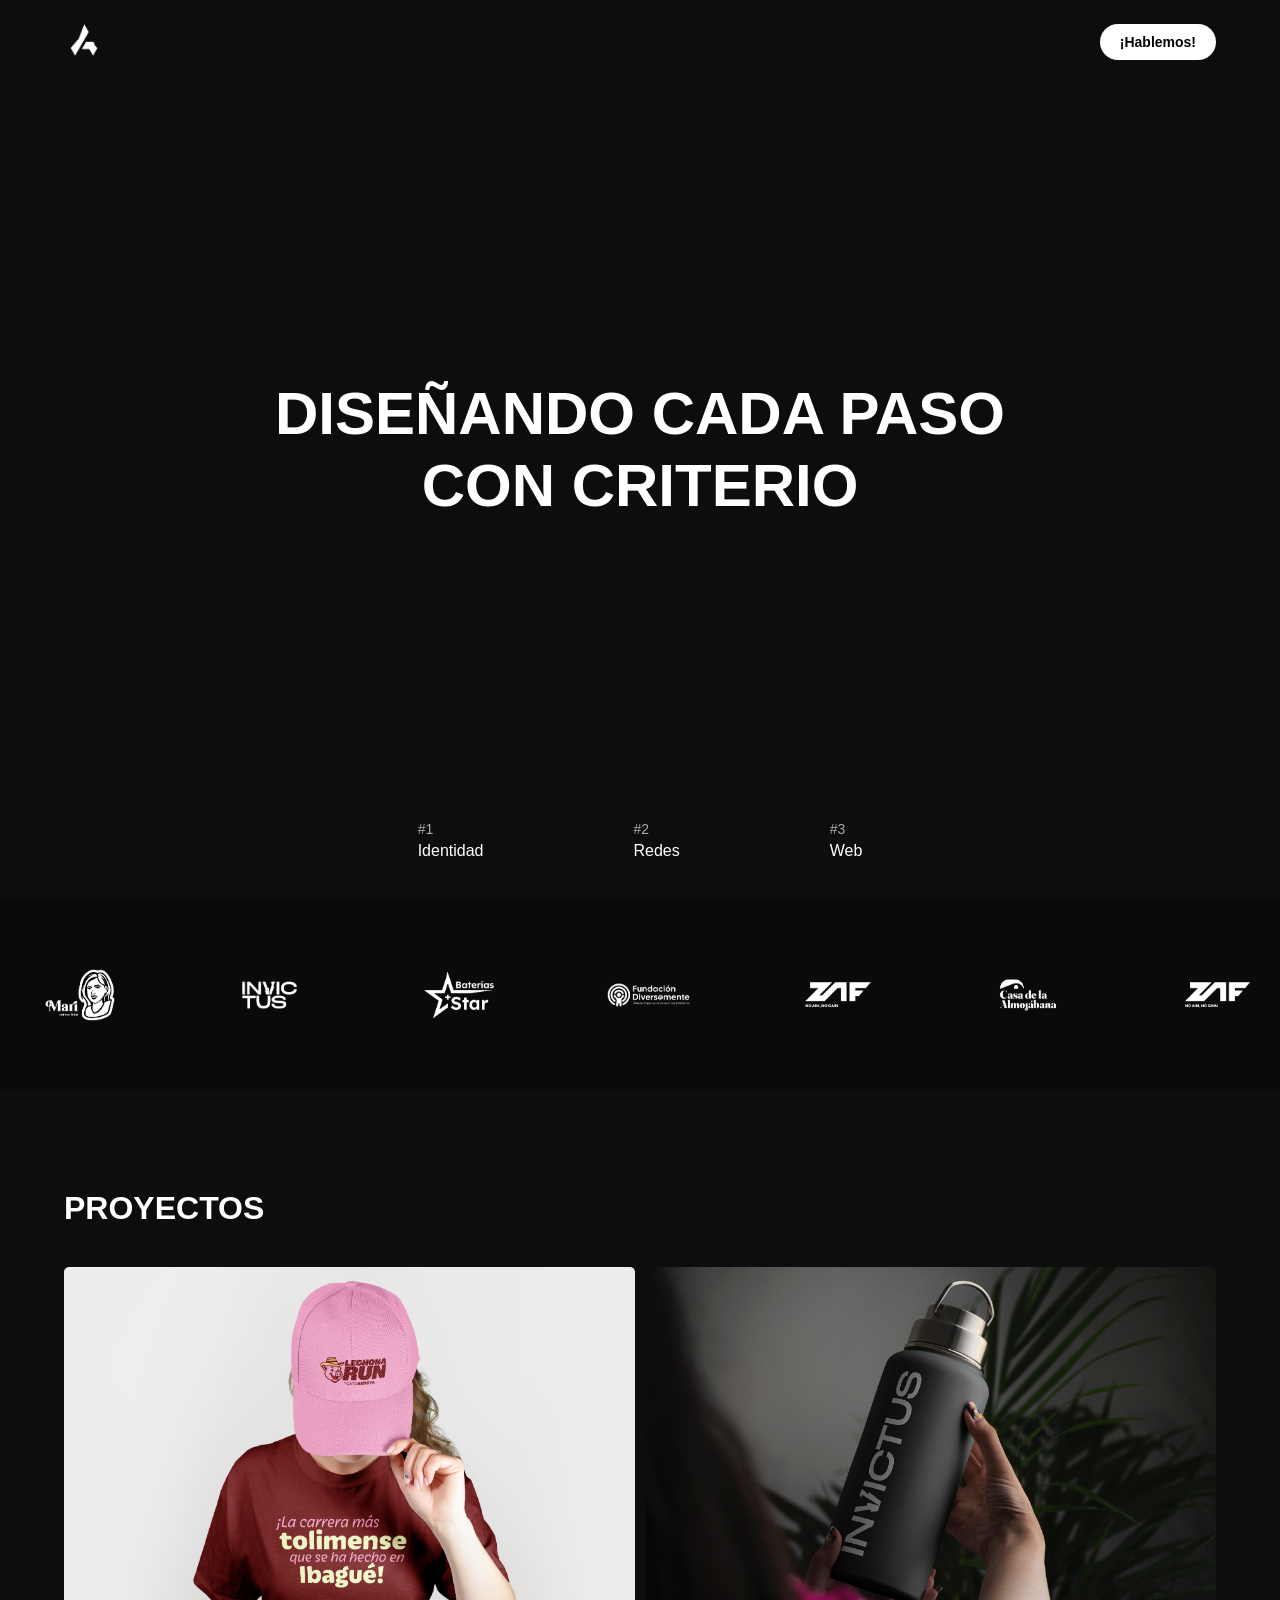
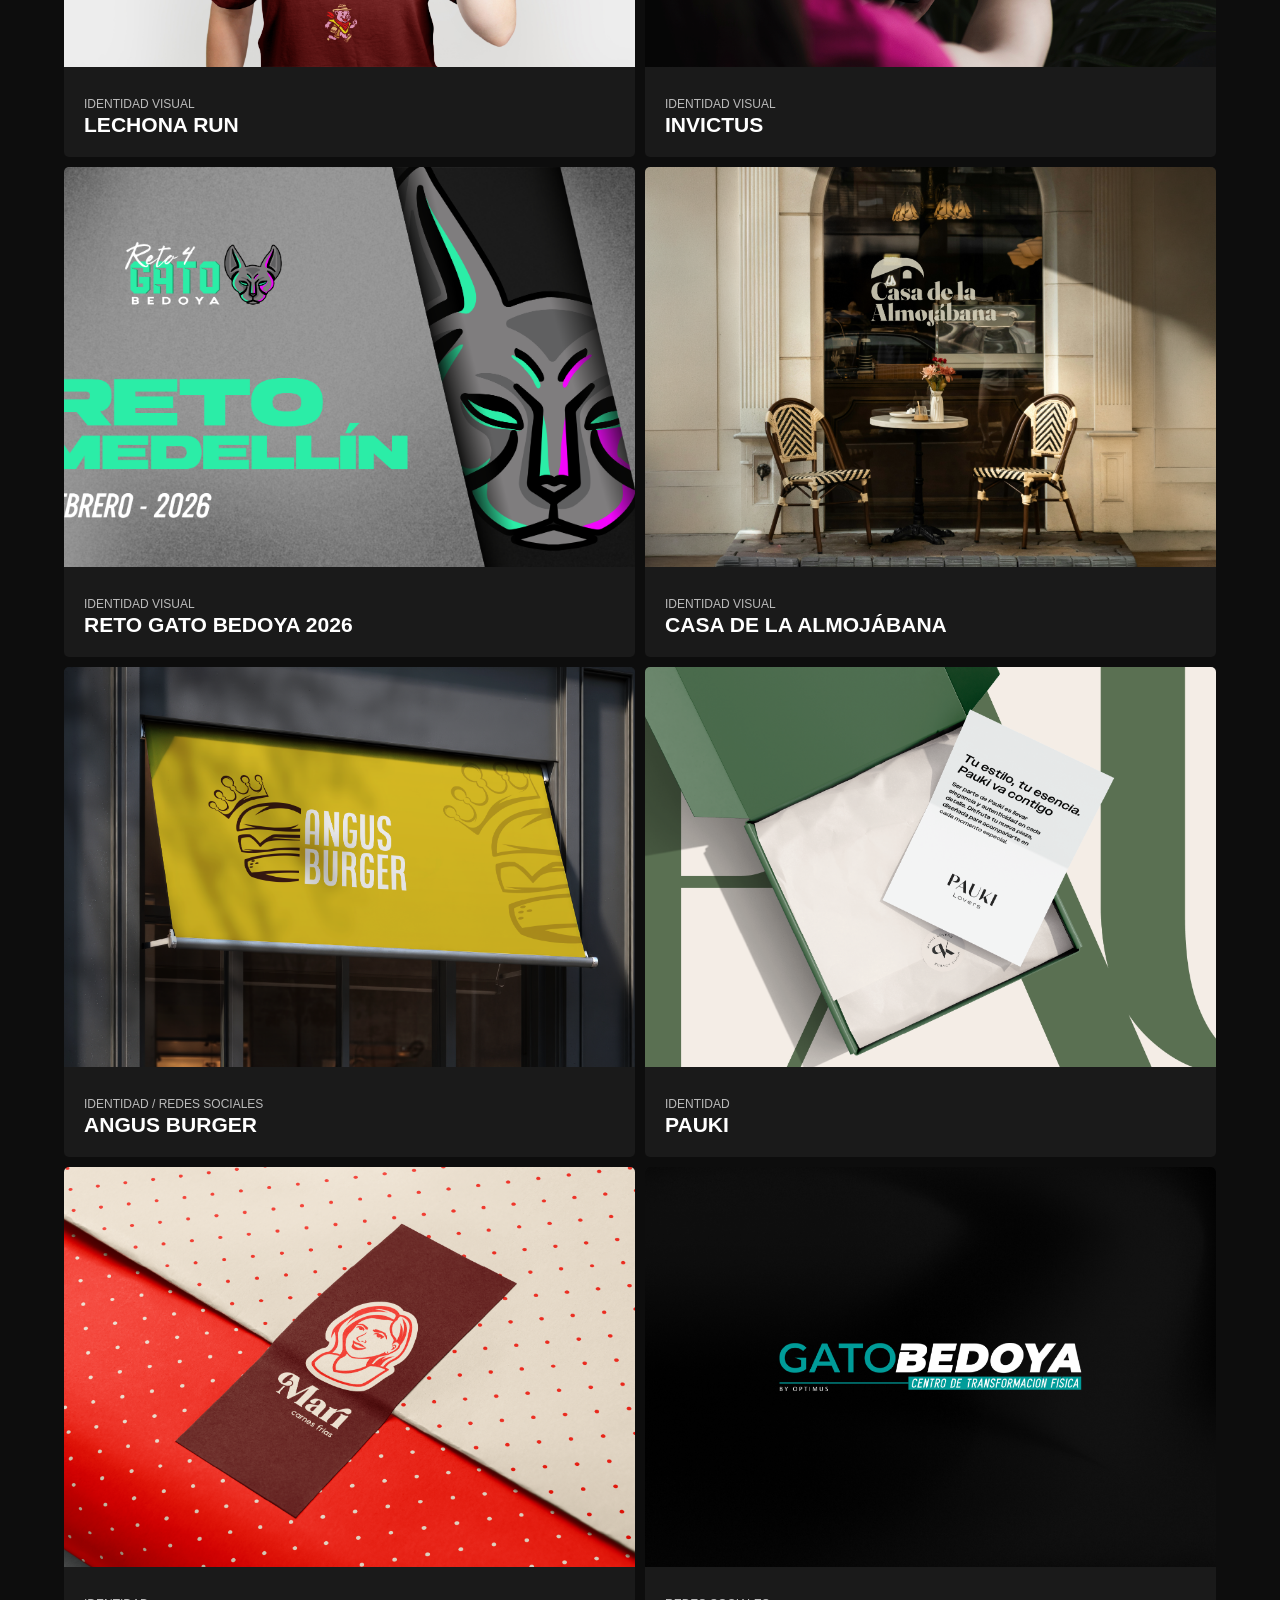
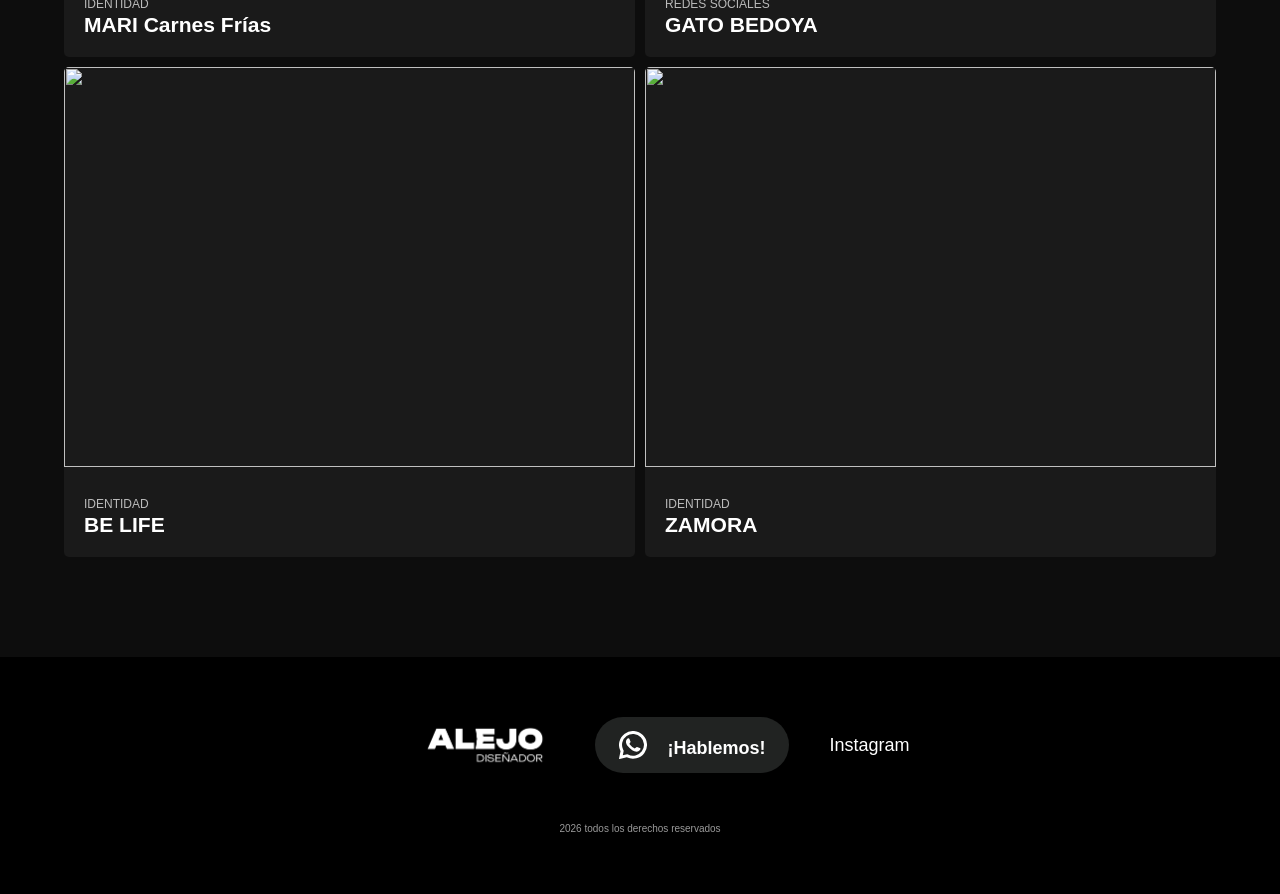
==== index.html @ 61da1553 "Subida de Proyectos" ====
<!DOCTYPE html>
<html lang="es">
<head>
  <meta charset="UTF-8">
  <meta name="viewport" content="width=device-width, initial-scale=1.0">



<meta name="title" content="Alejandro Amezquita | Diseñador Gráfico Profesional">
<meta name="description" content="Diseñador gráfico profesional especializado en identidad visual, diseño para redes sociales, social media, edición multimedia y diseño web. Portafolio de trabajos creativos.">
<meta name="keywords" content="diseñador gráfico, identidad visual, diseño de redes sociales, social media, edición multimedia, diseño web, branding, diseñador Colombia, diseñador freelance">
<meta name="author" content="Alejandro Amezquita">
<meta name="viewport" content="width=device-width, initial-scale=1.0">
<meta property="og:title" content="Alejo Amez | Diseñador Gráfico">
<meta property="og:description" content="Portafolio de diseño gráfico: identidad visual, redes sociales, contenido digital y diseño web.">
<meta property="og:image" content="assets/preview.png">
<meta property="og:type" content="website">

<link rel="icon" type="image/png" sizes="32x32" href="assets/favicon_a.png">
<link rel="icon" type="image/png" sizes="16x16" href="assets/favicon_a.png">
<link rel="apple-touch-icon" href="assets/favicon_a.png">

  <title>Alejo Amez | Diseñador Gráfico</title>
  <link rel="stylesheet" href="css/styles.css">
  <link rel="stylesheet" href="https://use.typekit.net/pbs3hyg.css">
</head>
<body>

<header class="header">
  <div class="container nav"> 
    <a href="index.html"><img src="assets/simbolo.png" alt="logo" class="logo"></a>    
    <a href="https://wa.me/573185257826?text=Hola%20👋%20vi%20tu%20portafolio%20y%20quiero%20más%20información%20sobre%20tus%20servicios💻✏️" class="btn" target="_blank">¡Hablemos!</a>
  </div>
</header>

<section class="hero">
  <div class="container hero-content">
    <h1 class="hero-title">DISEÑANDO CADA PASO<br>CON CRITERIO</h1>

      <div class="services">
        <div>
          <span>#1</span>
          <span>Identidad</span>
        </div>
        <div>
          <span>#2</span>
          <span>Redes</span>
        </div>
        <div>
          <span>#3</span>
          <span>Web</span>
        </div>
    </div>
  </div>
</section>

<section class="slider">
  <div class="slider-track">
    <img src="assets/logos/logo1.png">
    <img src="assets/logos/logo2.png">
    <img src="assets/logos/logo3.png">
    <img src="assets/logos/logo4.png">
    <img src="assets/logos/logo5.png">
    <img src="assets/logos/logo6.png">   
    <img src="assets/logos/logo5.png">
    <img src="assets/logos/logo2.png">
    <img src="assets/logos/logo3.png">
    <img src="assets/logos/logo4.png">
    <img src="assets/logos/logo5.png">
    <img src="assets/logos/logo6.png">
  </div>
</section>

<section id="proyectos" class="projects">
  <div class="container">
    <h2>PROYECTOS</h2>

    <div class="grid">


      <!-- repetir card -->

      





      <a href="proyectos/lechonarun.html">
        <div class="card">
          <img src="assets/proyectos/04_proyecto/01_portada.png" alt="">
          <div class="card-info">
            <span>IDENTIDAD VISUAL</span>
            <h3>LECHONA RUN</h3>
          </div>
        </div>
      </a>


       <a href="proyectos/invictus.html">
        <div class="card">
          <img src="assets/proyectos/01_proyecto/01_portada.png" alt="">
          <div class="card-info">
            <span>IDENTIDAD VISUAL</span>
            <h3>INVICTUS</h3>
          </div>
        </div>
      </a>


      <a href="proyectos/reto.html">
        <div class="card">
          <img src="assets/proyectos/07_proyecto/01_portada.png" alt="">
          <div class="card-info">
            <span>IDENTIDAD VISUAL</span>
            <h3>RETO GATO BEDOYA 2026</h3>
          </div>
        </div>
      </a>

      <a href="proyectos/casadelaalmojabana.html">
        <div class="card">
          <img src="assets/proyectos/02_proyecto/01_portada.png" alt="">
          <div class="card-info">
            <span>IDENTIDAD VISUAL</span>
            <h3>CASA DE LA ALMOJÁBANA</h3>
          </div>
        </div>
      </a>

      <a href="proyectos/angus.html">
        <div class="card">
          <img src="assets/proyectos/03_proyecto/01_portada.png" alt="">
          <div class="card-info">
            <span>IDENTIDAD / REDES SOCIALES</span>
            <h3>ANGUS BURGER</h3>
          </div>
        </div>
      </a>

      <a href="proyectos/pauki.html">
        <div class="card">
          <img src="assets/proyectos/05_proyecto/01_portada.png" alt="">
          <div class="card-info">
            <span>IDENTIDAD</span>
            <h3>PAUKI</h3>
          </div>
        </div>
      </a>

      <a href="proyectos/mari.html">
        <div class="card">
          <img src="assets/proyectos/06_proyecto/01_portada.png" alt="">
          <div class="card-info">
            <span>IDENTIDAD</span>
            <h3>MARI Carnes Frías</h3>
          </div>
        </div>
      </a>

      <a href="proyectos/gato.html">
        <div class="card">
          <img src="assets/proyectos/010_proyecto/01_portada.png" alt="">
          <div class="card-info">
            <span>REDES SOCIALES</span>
            <h3>GATO BEDOYA</h3>
          </div>
        </div>
      </a>





      <a href="proyectos/belife.html">
        <div class="card">
          <img src="assets/proyectos/08_proyecto/01_portada.png" alt="">
          <div class="card-info">
            <span>IDENTIDAD</span>
            <h3>BE LIFE</h3>
          </div>
        </div>
      </a>

      <a href="proyectos/zamora.html">
        <div class="card">
          <img src="assets/proyectos/09_proyecto/01_portada.png" alt="">
          <div class="card-info">
            <span>IDENTIDAD</span>
            <h3>ZAMORA</h3>
          </div>
        </div>
      </a>

      


      



    </div>
  </div>
</section>



<footer class="footer">
  <div class="container footer-content">
    <div class="footer-top">
      <img class="logo_footer" src="assets/logo_footer.png" alt="">
      
      <a href="https://wa.me/573185257826?text=Hola%20👋%20vi%20tu%20portafolio%20y%20quiero%20más%20información%20sobre%20tus%20servicios💻✏️" class="btn whatsapp-btn" target="_blank">
      <div class="btn_container">     
        <img src="assets/what.svg" alt="">
        <span>¡Hablemos!</span>
      </div>
    </a>
    <a href="https://www.instagram.com/alejoamezquita_/" target="_blank">
      <div class="btn_container_insta" >
        <span>Instagram</span>
      </div>
      
    </a>
</div>
    <p>2026 todos los derechos reservados</p>
  </div>
</footer>



<script>
  window.addEventListener("scroll", function() {
    const header = document.querySelector(".header");
    header.classList.toggle("scrolled", window.scrollY > 50);
  });
</script>

</body>
</html>
---- css/styles.css ----
* {
  margin: 0;
  padding: 0;
  box-sizing: border-box;
}

html {
  scroll-behavior: smooth;
}

body {
  font-family: "unbounded", sans-serif;
  background: #0d0d0d;
  color: #fff;
}

.container {
  width: 90%;
  max-width: 1400px;
  margin: auto;
}

/* HEADER */
.header {
  position: fixed;
  width: 100%;
  top: 0;
  left: 0;
  z-index: 1000;
  transition: 0.3s;
}

.header.scrolled {
  background: #000;
}

.nav {
  display: flex;
  justify-content: space-between;
  align-items: center;
  padding: 20px 0;
}

.logo {
  width: 40px;
}

.btn {
  background: #fff;
  color: #000;
  padding: 10px 20px;
  border-radius: 20px;
  text-decoration: none;
  font-size: 14px;
  font-weight: 600;
}

/* HERO */
.hero {
  height: 100vh;
  position: relative;
  overflow: hidden;
}

/* imagen fondo completa */
.hero::before {
  content: "";
  position: absolute;
  inset: 0;
  background: url("../assets/banner.png") no-repeat center/cover;
  opacity: 0.25;
  z-index: 0;
}

.hero-content {
  position: relative;
  z-index: 2;
  width: 100%;
  height: 100%;
}

.hero-title {
  position: absolute;
  top: 50%;
  left: 50%;
  transform: translate(-50%, -50%);
  text-align: center;
  font-size: clamp(60px, 25vw, 0px);
  line-height: 1.2;
  color: #fff;
  width: 90%;
}

.services {
  position: absolute;
  bottom: 40px;
  left: 50%;
  transform: translateX(-50%);
  display: flex;
  flex-wrap: wrap;
  font-size: 14px;
  justify-content: center;
  color: #fff;
  gap: 150px;
  width: 100%;
}



.services div {
  text-align: left;
}

.services span {
  display: block;
}

/* números */
.services span:nth-child(odd) {
  color: #aaa;
  font-size: 14px;
  margin-bottom: 5px;
}

/* textos */
.services span:nth-child(even) {
  color: #fff;
  font-size: 16px;
  font-weight: 500;
  }

  .hero-title {
    margin-bottom: 10px;
  }



/* SLIDER */
.slider {
  padding: 40px 0;
  background: #0a0a0a;
  overflow: hidden;
  width: 100%;
}

.slider-track {
  display: flex;
  gap: 60px;
  width: max-content;
  animation: scroll 20s linear infinite;
}

.slider-track img {
  width: 100%;
  height: 110px;
  object-fit: cover;
  border-radius: 12px;
}

.slider-track img:hover {
  transition: 0.3s;
  transform: scale(1.03);

}

.slider-track {
  display: grid;
  grid-auto-flow: column; /* 🔑 fuerza horizontal */
  grid-auto-columns: auto; /* tamaño automático */
  gap: 30px;
  width: max-content;
  animation: scroll 50s linear infinite;
}


/* animación */
@keyframes scroll {
  from {
    transform: translateX(0);
  }
  to {
    transform: translateX(-50%);
  }
}





/* PROJECTS */
.projects {
  padding: 100px 0;
}

.projects h2 {
  margin-bottom: 40px;
  font-size: 32px;
}

.grid {
  display: grid;
  grid-template-columns: repeat(auto-fit, minmax(500px, 2fr));
  gap: 10px;
}

.card {
  background: #1a1a1a;
  border-radius: 5px;
  overflow: hidden;
  transition: all 0.3s ease;
}

.card img {
  width: 100%;
  height: 400px;
  object-fit: cover;  
  transition: all 0.6s ease;
}

.card-info {
  padding: 20px;
}

.card img:hover {
  transition: 0.6s;
  transform: scale(1.03);
  height: 400px;
}
.card-info span {
  font-size: 12px;
  opacity: 0.7;
}

.card-info h3 {
  margin-top: 0px;
}

/* FOOTER */
.footer {
  padding: 60px 0;
  background: #000;
  text-align: center;
}

.footer img {
  width: 120px;
  margin-bottom: 20px;
}

.footer .btn {
  display: inline-block;
  margin-bottom: 20px;
}

.footer p {
  font-size: 10px;
  opacity: 0.6;
  margin-top: 30px;
}

.footer-top {
  display: flex;
  justify-content: center;
  align-items: center;
  gap: 40px;
  margin-bottom: 30px;
}

.footer-top img {
  width: 140px;
}

.logo_footer {
  margin-left: 45px;

}

.footer-top span, a {
  color: white;
  text-decoration: none;
  font-size: 18px;

}
.whatsapp-btn {
  background: #212322;
  align-items: center;
  color: #fff;
  gap: 10px;
  padding: 14px 24px;
  border-radius: 30px;
  font-size: 18px;
  height: 100%;
}

.whatsapp-btn img {
  width: 28px;
  height: auto;
  margin-bottom: -5px;
}

.btn_container span {
  margin-left: 15px;

}

.btn_container_insta {
  margin-bottom: 20px;
}


/* MOBILE */
@media (max-width: 768px) {

  /* HEROO */

  .hero-title {  
  font-size: clamp(30px, 25vw, 0px);
  }


  .services {
    gap: 35px;
  }


  /* números */
  .services span:nth-child(odd) {
    color: #aaa;
    font-size: 8px;
    margin-bottom: 4px;
  }

  /* textos */
  .services span:nth-child(even) {
    color: #fff;
    font-size: 10px;
    font-weight: 500;
  }



  /* SLIDER LOGOS */

  @media (max-width: 768px) {

  .slider {
    overflow-x: auto;
  }

  .slider-track {
    width: 100%;
    display: grid;
    gap: 10px;
    width: max-content;
    animation: scroll 15s linear infinite;
  }

  .slider img {
    height: 100px;
    width: auto;
  }


  .grid {
  display: grid;
  grid-template-columns: repeat(auto-fit, minmax(250px, 1fr));
  gap: 10px;
}

.card img {
  height: 300px;
}

  

}



  /* FOOTER */
 
.footer-top {
  display: grid;
  grid-template-columns: repeat(1);
  align-items: center;

}

.footer-top img {
  width: 140px;
}

.whatsapp-btn {
  height: auto;
}

.whatsapp-btn img {
  width: 28px;
  height: auto;
  margin-bottom: -5px;
}


.btn_container {
  padding: 15px;
}

.btn_container span {
  margin-left: 5px;

}


}


/* tablet */
@media (max-width: 1200px) {

  .services {
    width: 100%;
    height: auto;
    gap: 80px;
  }


  /* números */
  .services span:nth-child(odd) {
    color: #aaa;
    font-size: 10px;
    margin-bottom: 5px;
  }

  /* textos */
  .services span:nth-child(even) {
    color: #fff;
    font-size: 14px;
    font-weight: 500;
  }

  .slider-track {
  width: 95%;

  display: grid;
  grid-template-columns: repeat(6, 1fr);
  gap: 20px;
}


}








/*-------- Proyecto -----------*/

.project {
  padding: 120px 0 80px;
}

/* 🔹 BREADCRUMB */
.breadcrumb {
  font-size: 12px;
  margin-bottom: 30px;
}

.breadcrumb a {
  font-size: 12px;
  color: #aaa;
  text-decoration: none;
  transition: 0.2s;
}

.breadcrumb a:hover {
  color: #fff;
}

.breadcrumb span {
  color: #666;
  margin: 0 5px;
}

.breadcrumb span:last-child {
  color: #fff;
}

/* 🔹 IMAGEN PRINCIPAL */
.project-hero img {
  width: 100%;
  height: 700px;
  object-fit: cover;
  border-radius: 5px;
  margin-bottom: 20px;
}

/* 🔹 INFO */
.project-info {
  background: #0a0a0a;
  padding: 25px;
  border-radius: 5px;
  margin-top: -40px;
  width: 100%;
}

.project-info .tag {
  font-size: 12px;
  opacity: 0.6;
}

.project-info h1 {
  margin: 10px 0;
  font-size: 25px;
}

.project-info p {
  font-size: 12px;
  opacity: 0.8;
  line-height: 1.5;
  max-width: 70%;
  margin-bottom: 15px;
}

/* 🔹 GALERÍA */
.gallery {
  margin-top: 10px;
  display: flex;
  flex-direction: column;
  gap: 10px;
}


.row {
  display: grid;
  gap: 10px;
}

.row.thre {
  grid-template-columns: repeat(3, 1fr);
}

.row.thre img {
  aspect-ratio: 4 / 5;
}

.row.two {
  grid-template-columns: repeat(2, 1fr);
}

.row.full {
  grid-template-columns: 1fr;
}

.gallery img {
  width: 100%;
  aspect-ratio: 16 / 9;
  object-fit: cover;
  border-radius: 10px;
}

/* 📱 RESPONSIVE */
@media (max-width: 768px) {

  .project {
    padding: 100px 0 60px;
  }

  .project-hero img {
    height: 250px;
  }

  .project-info {
    margin-top: -30px;
    padding: 20px;
  }

  .project-info p {
  max-width: 95%;
}

  .row.two {
    grid-template-columns: 1fr;
  }

  .row.thre {
  grid-template-columns: repeat(3, 1fr);
}

  .gallery img {
  }



}


/* ABRIR IMAGEN GRANDE */


.lightbox {
  position: fixed;
  top: 0;
  left: 0;
  width: 100%;
  height: 100%;
  background: rgba(0,0,0,0.95);
  display: none;
  justify-content: center;
  align-items: center;
  z-index: 9999;
}

.lightbox img {
  max-width: 95%;
  max-height: 90%;
  border-radius: 10px;
}

.lightbox-close {
  position: absolute;
  top: 20px;
  right: 30px;
  font-size: 35px;
  color: #fff;
  cursor: pointer;
}

.gallery img {
  cursor: pointer;
}
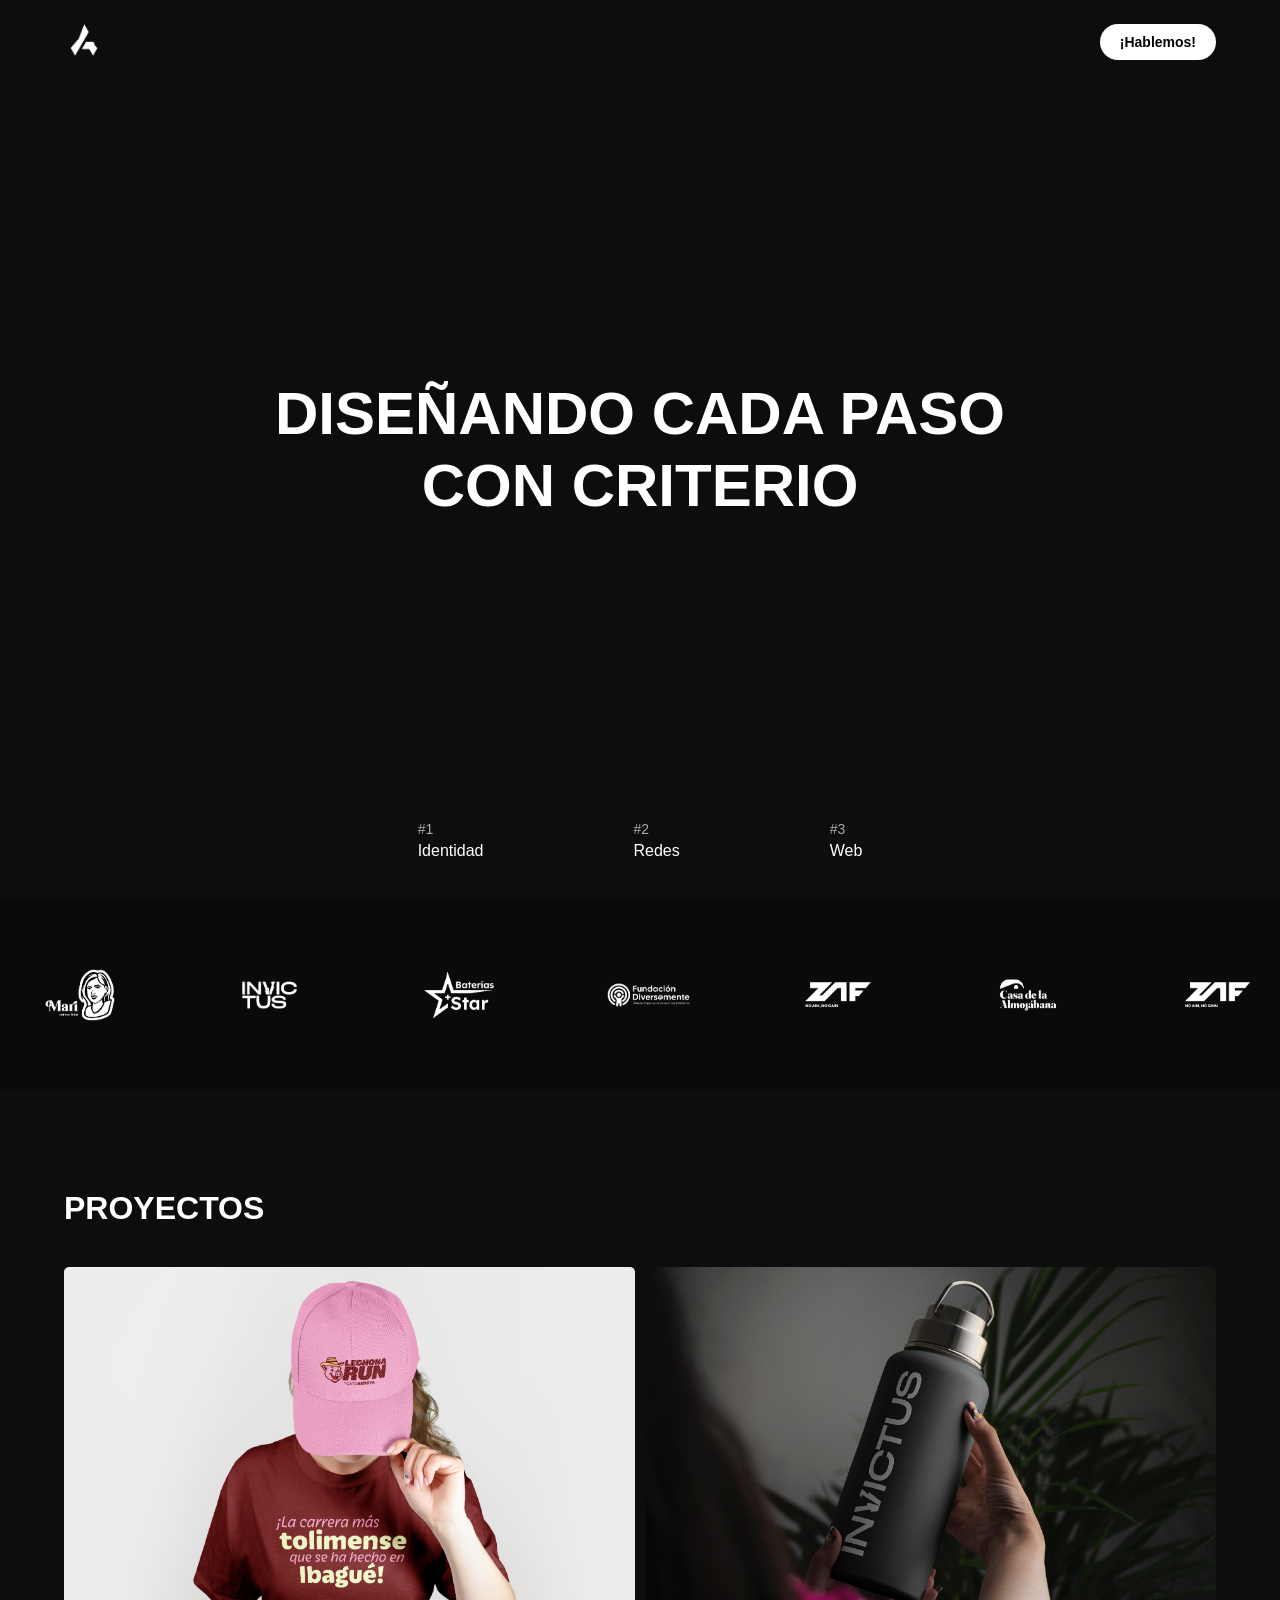
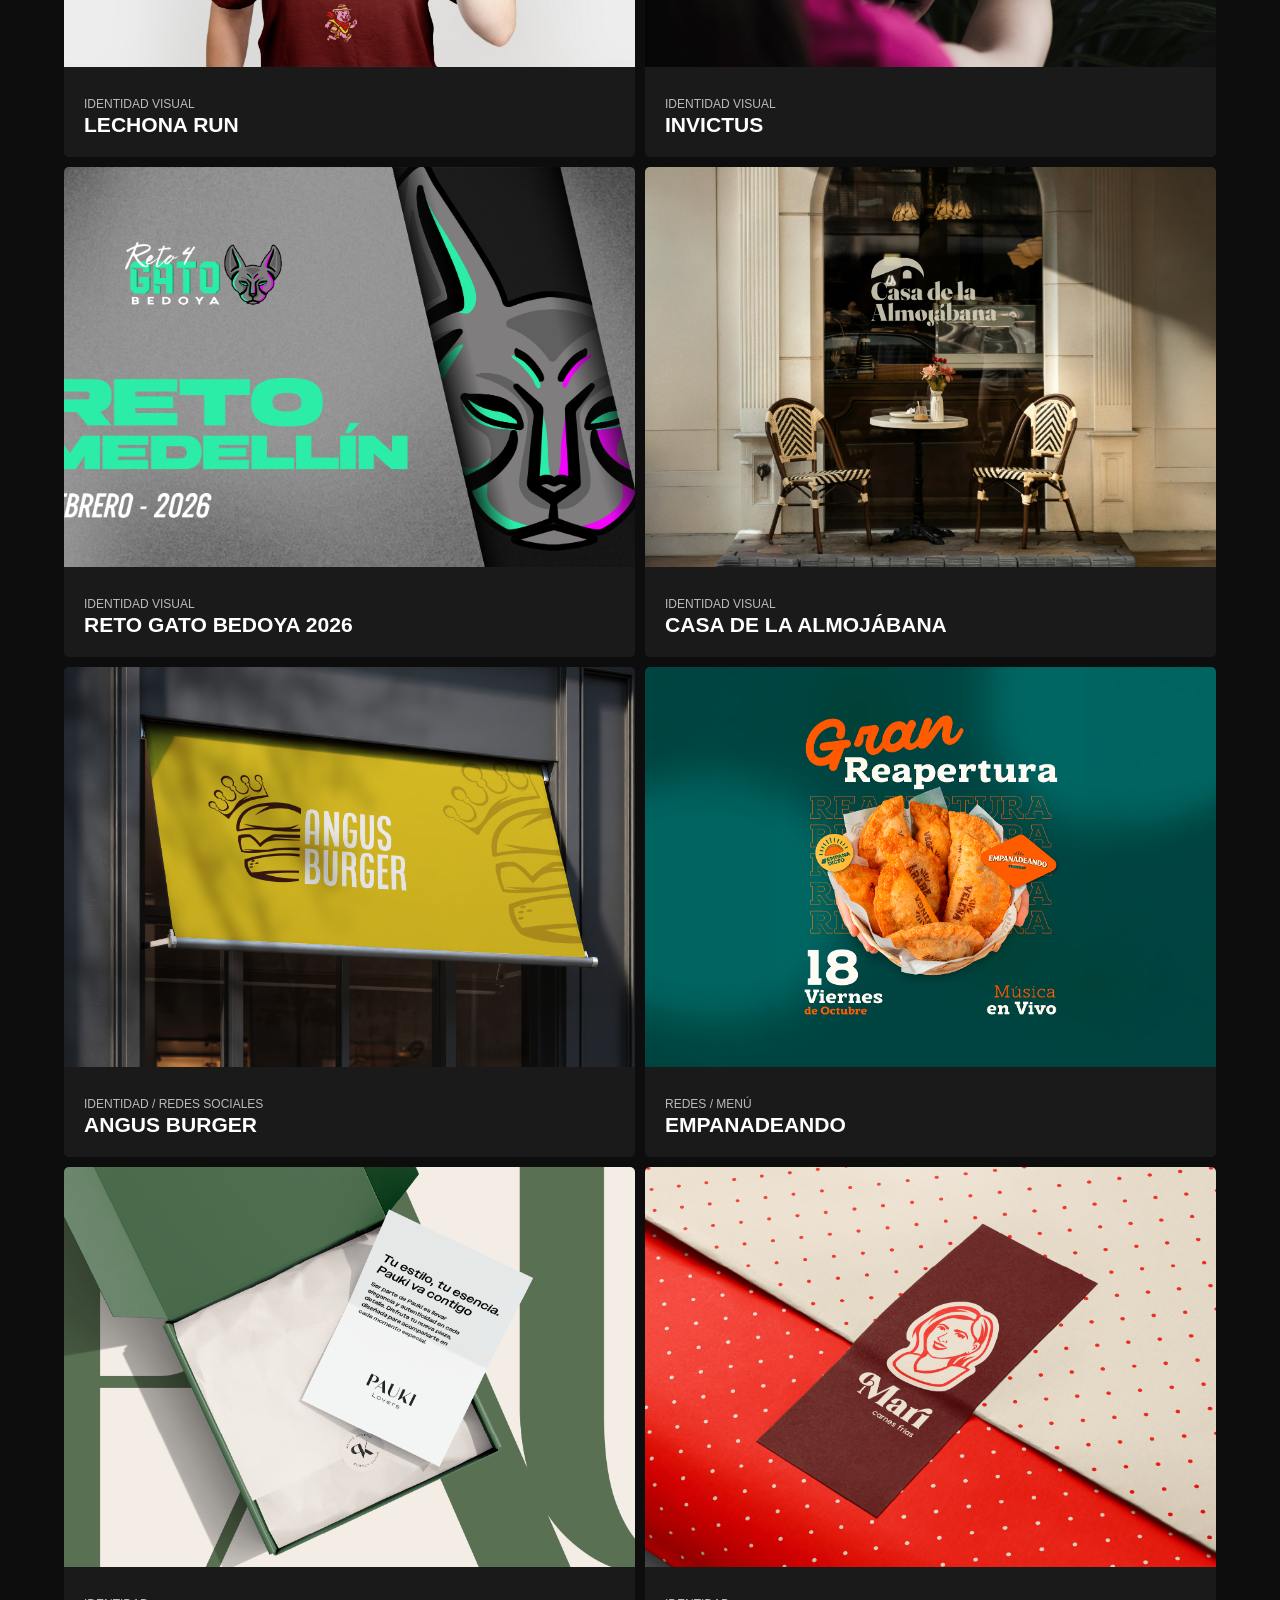
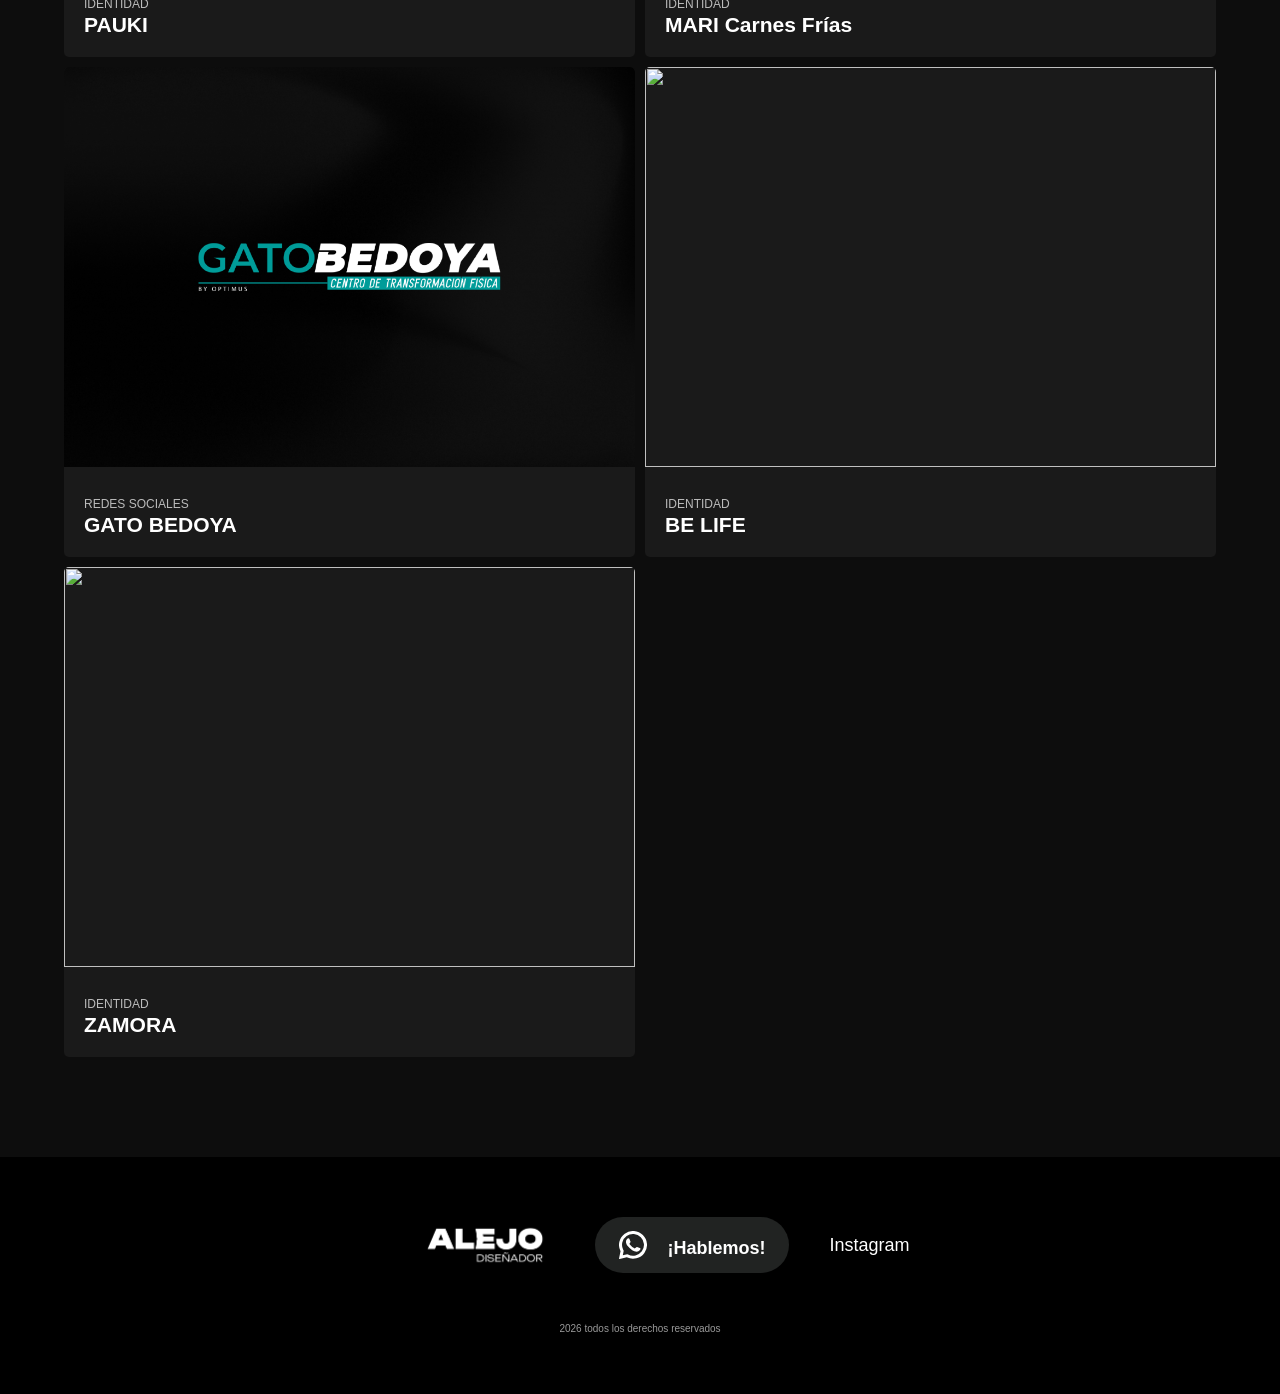
==== commit f4c77ea4: "Proyectos Actualizados" ====
--- a/index.html
+++ b/index.html
@@ -138,6 +138,18 @@
         </div>
       </a>
 
+
+      <a href="proyectos/empanadeando.html">
+        <div class="card">
+          <img src="assets/proyectos/011_proyecto/01_portada.png" alt="">
+          <div class="card-info">
+            <span>REDES / MENÚ</span>
+            <h3>EMPANADEANDO</h3>
+          </div>
+        </div>
+      </a>
+
+
       <a href="proyectos/pauki.html">
         <div class="card">
           <img src="assets/proyectos/05_proyecto/01_portada.png" alt="">
--- a/css/styles.css
+++ b/css/styles.css
@@ -542,8 +542,16 @@
   grid-template-columns: repeat(3, 1fr);
 }
 
+.row.four {
+  grid-template-columns: repeat(4, 1fr);
+}
+
 .row.thre img {
   aspect-ratio: 4 / 5;
+}
+
+.row.four img {
+  aspect-ratio: 9 / 16;
 }
 
 .row.two {
@@ -588,6 +596,8 @@
   .row.thre {
   grid-template-columns: repeat(3, 1fr);
 }
+
+
 
   .gallery img {
   }
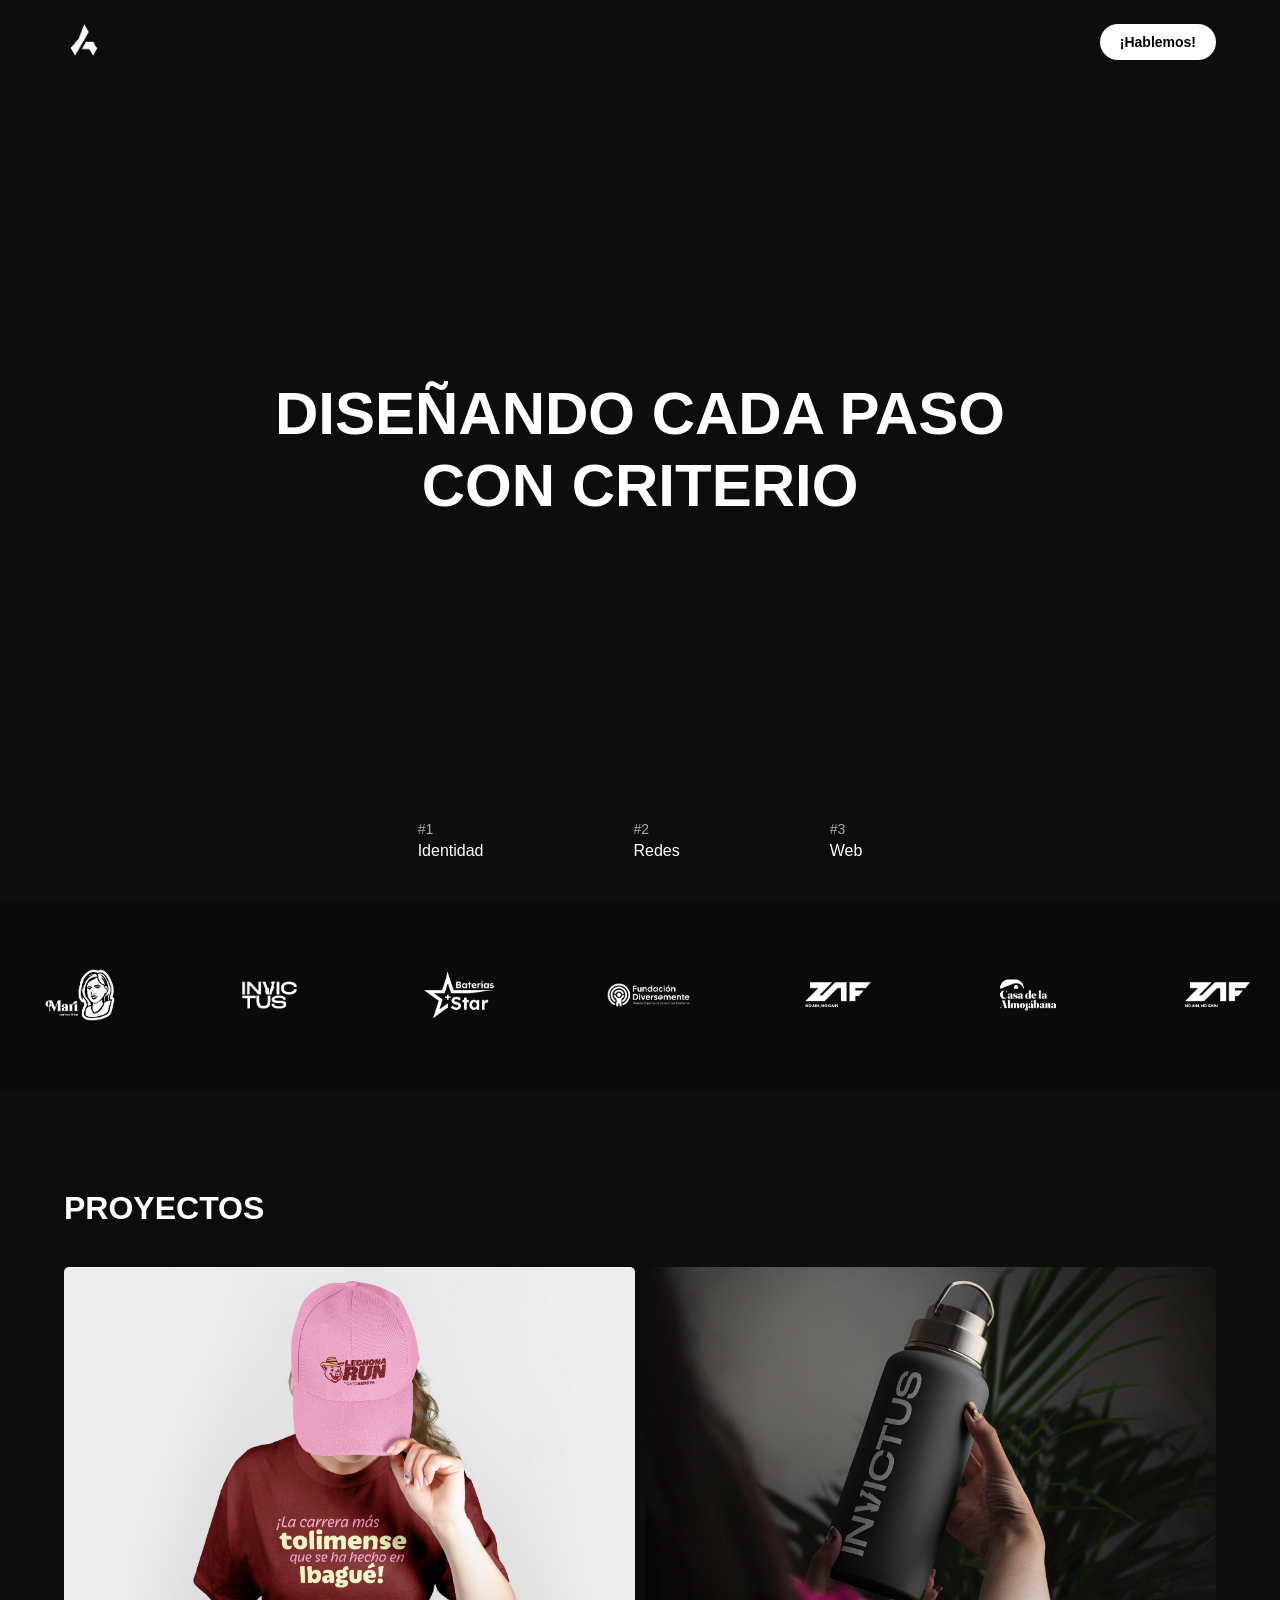
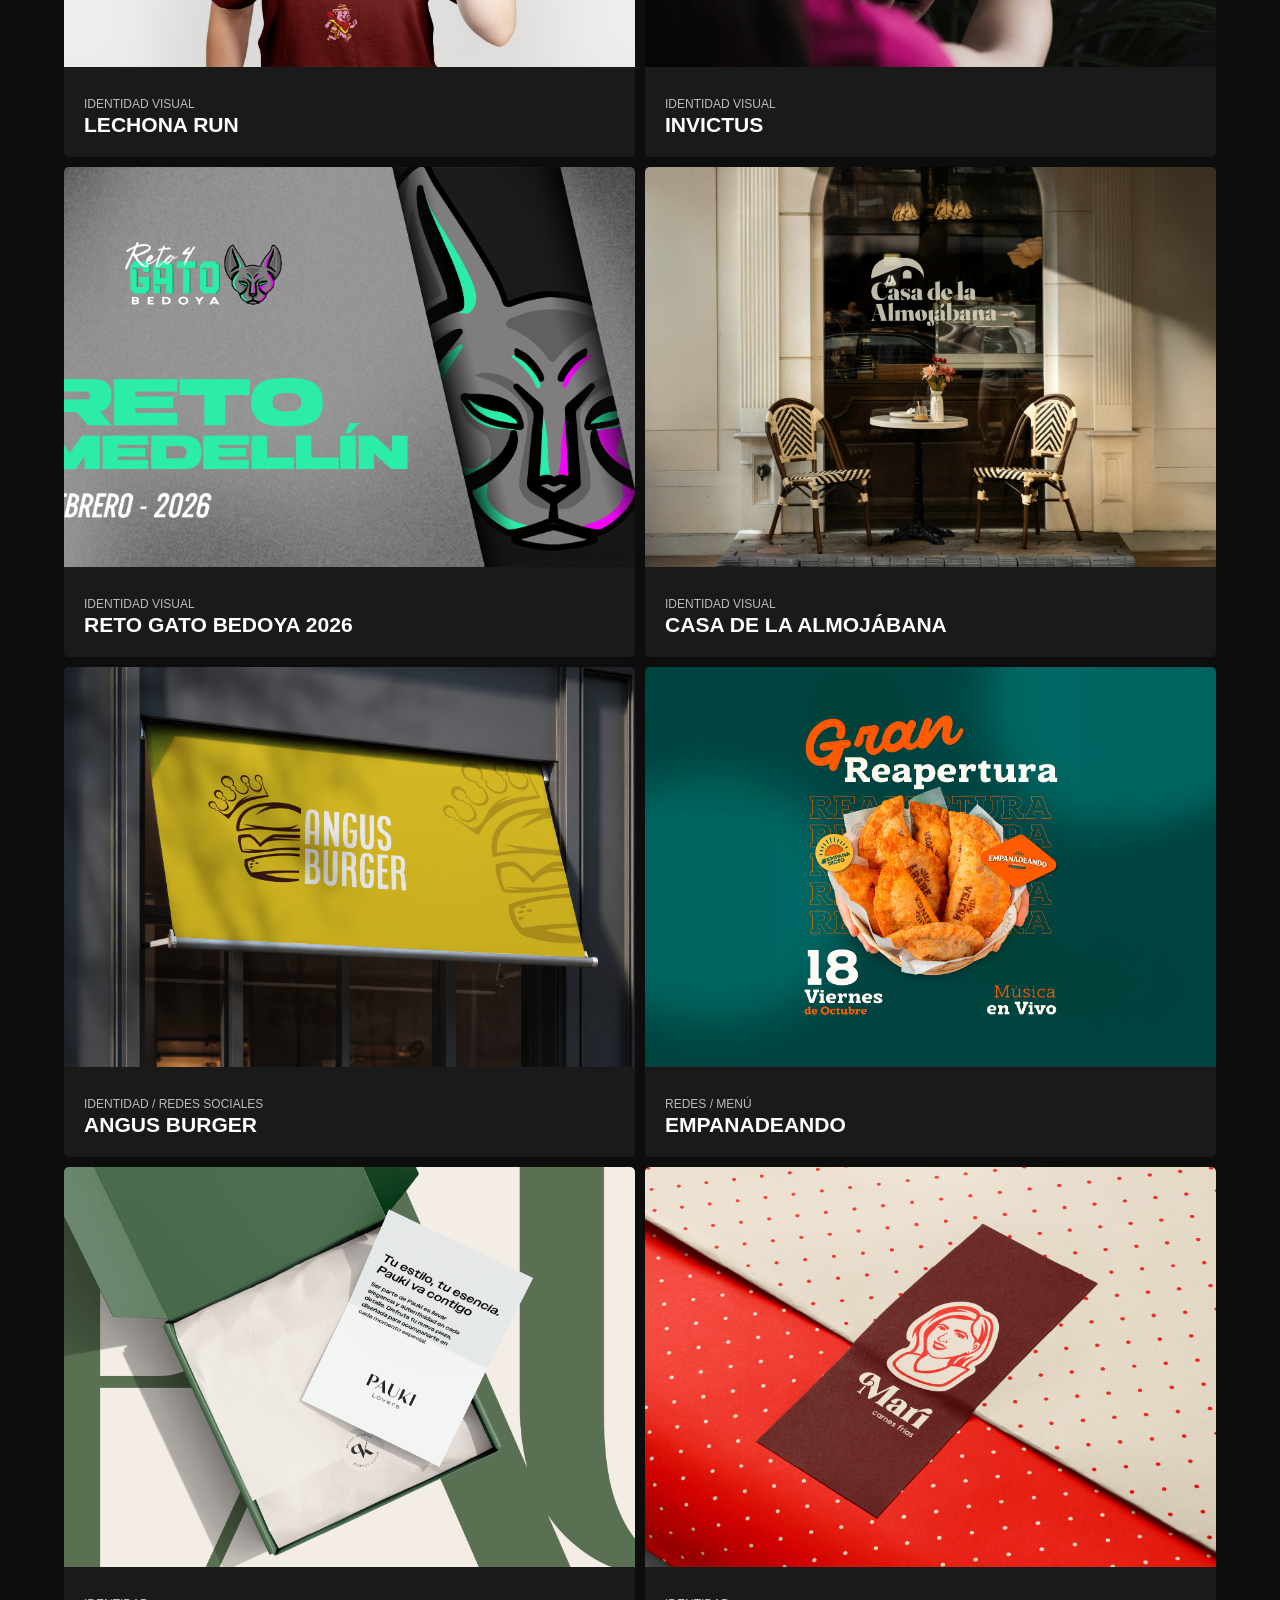
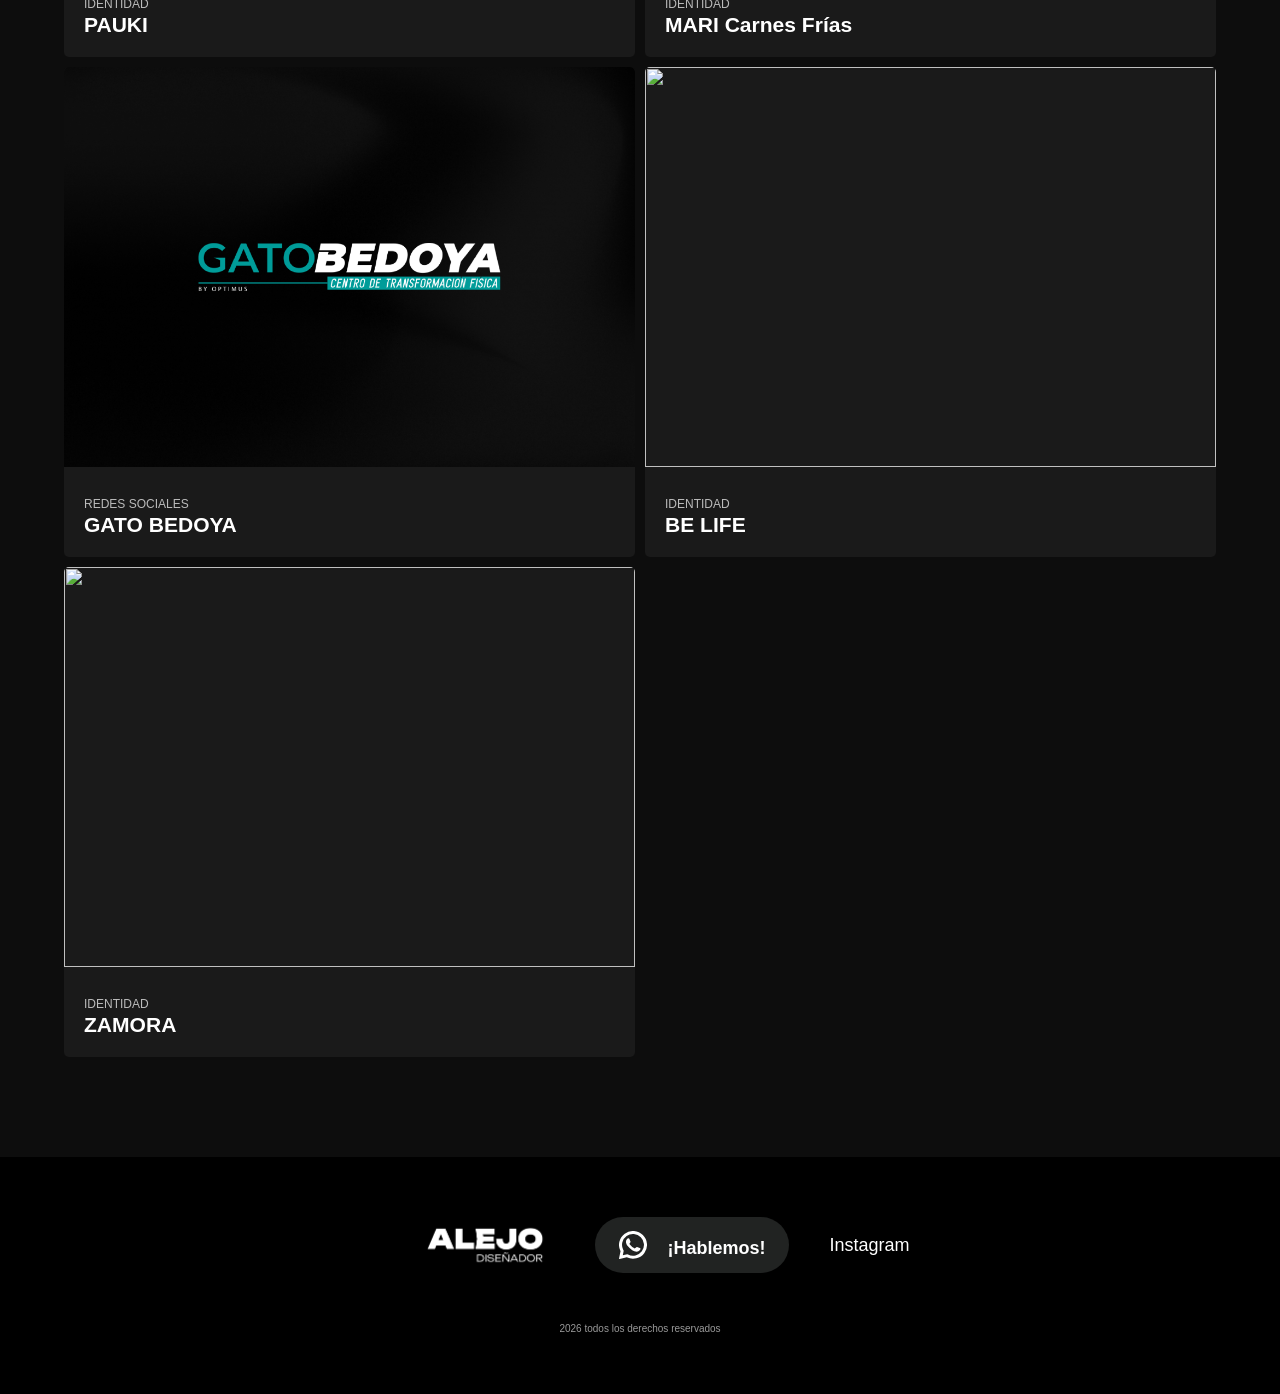
==== commit 699b91b4: "Optimizacion imagenes" ====
--- a/index.html
+++ b/index.html
@@ -99,7 +99,7 @@
 
        <a href="proyectos/invictus.html">
         <div class="card">
-          <img src="assets/proyectos/01_proyecto/01_portada.png" alt="">
+          <img src="assets/proyectos/01_proyecto/01_portada.webp" alt="">
           <div class="card-info">
             <span>IDENTIDAD VISUAL</span>
             <h3>INVICTUS</h3>
--- a/css/styles.css
+++ b/css/styles.css
@@ -494,7 +494,6 @@
   height: 700px;
   object-fit: cover;
   border-radius: 5px;
-  margin-bottom: 20px;
 }
 
 /* 🔹 INFO */
@@ -502,7 +501,7 @@
   background: #0a0a0a;
   padding: 25px;
   border-radius: 5px;
-  margin-top: -40px;
+  margin-top: ;
   width: 100%;
 }
 
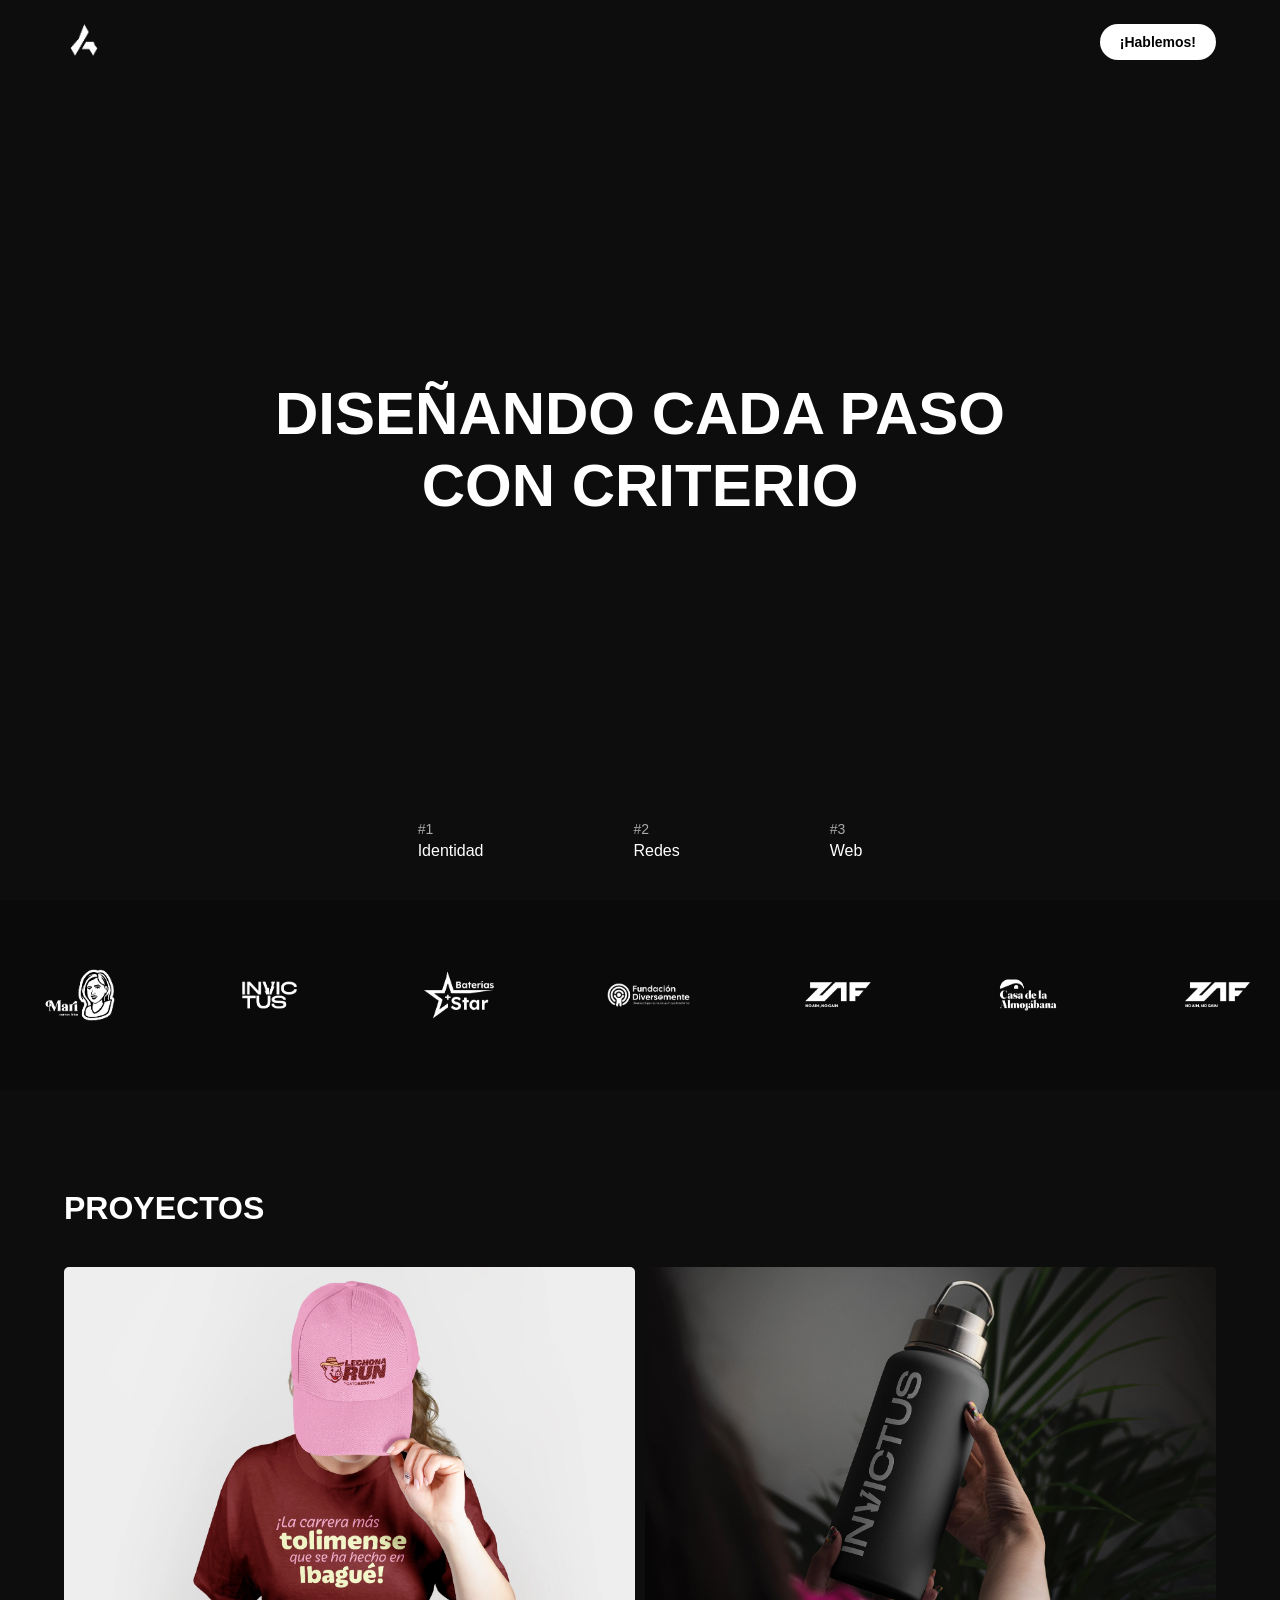
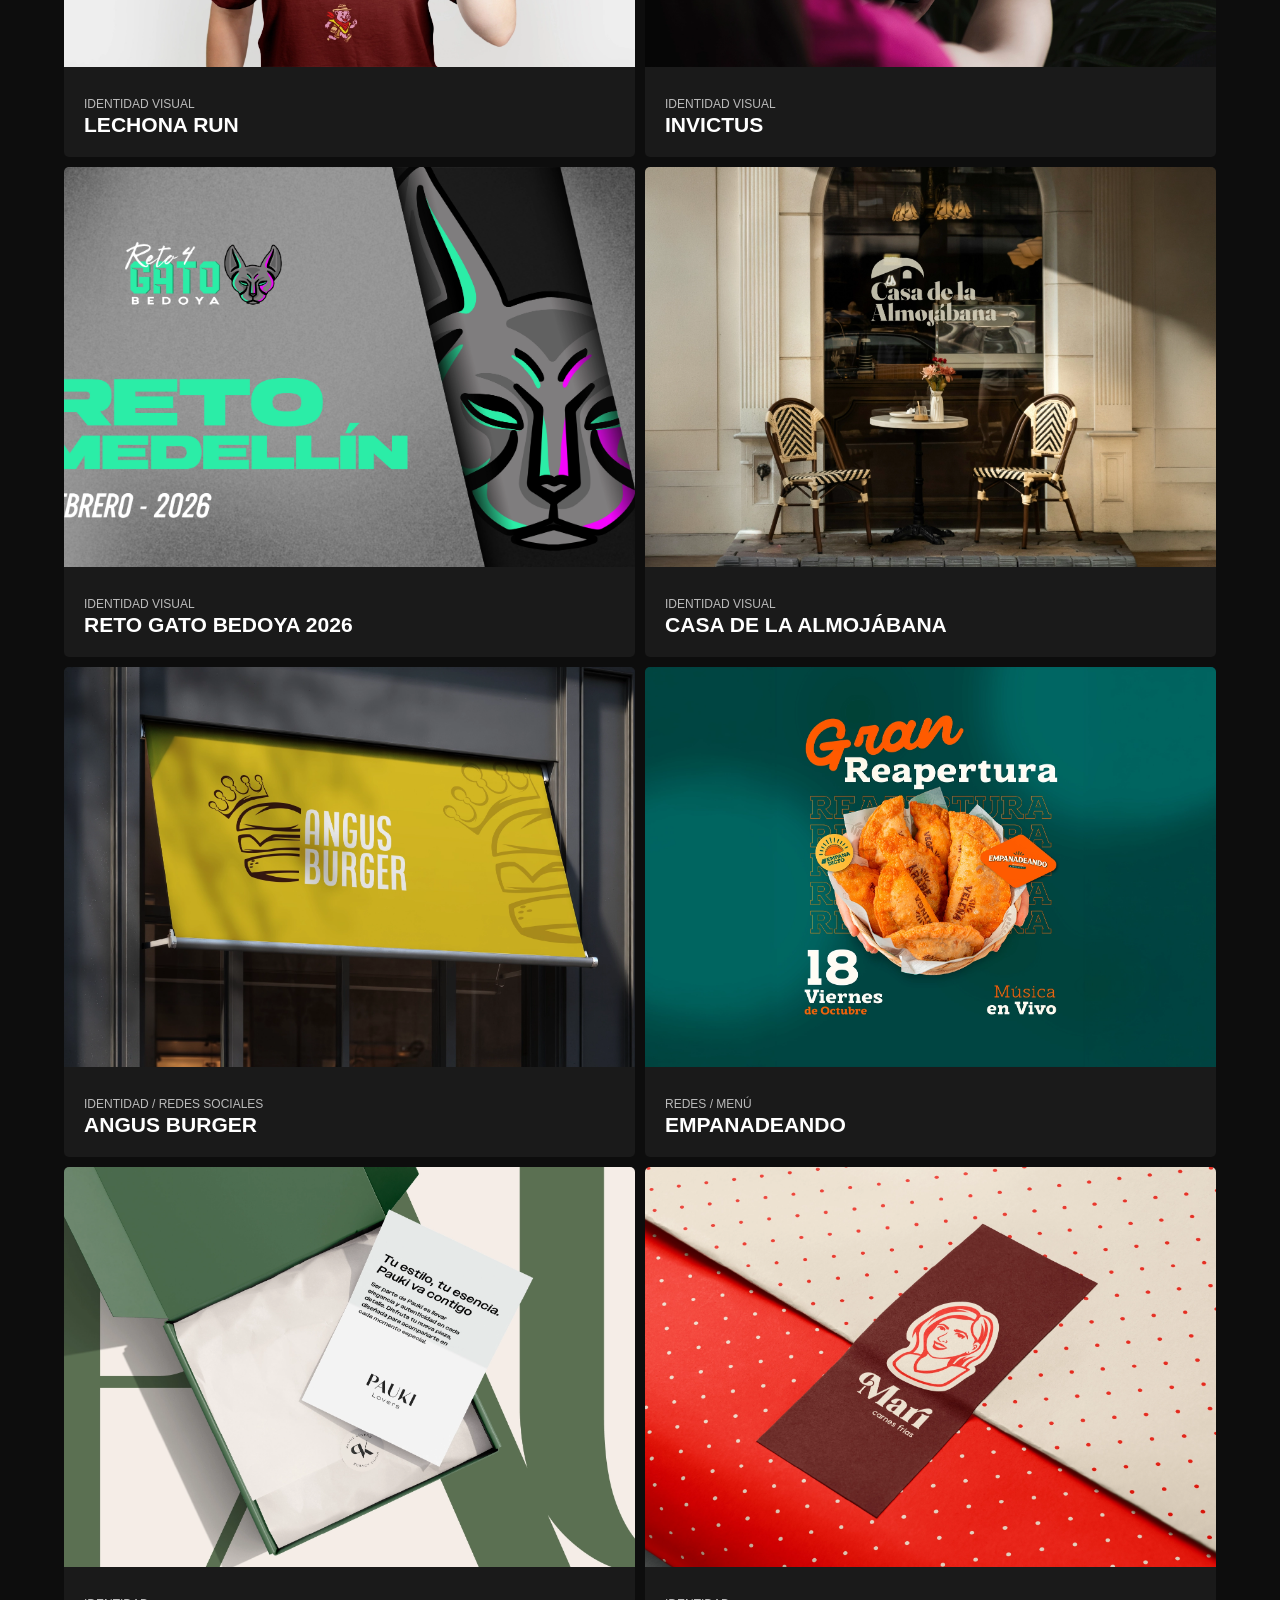
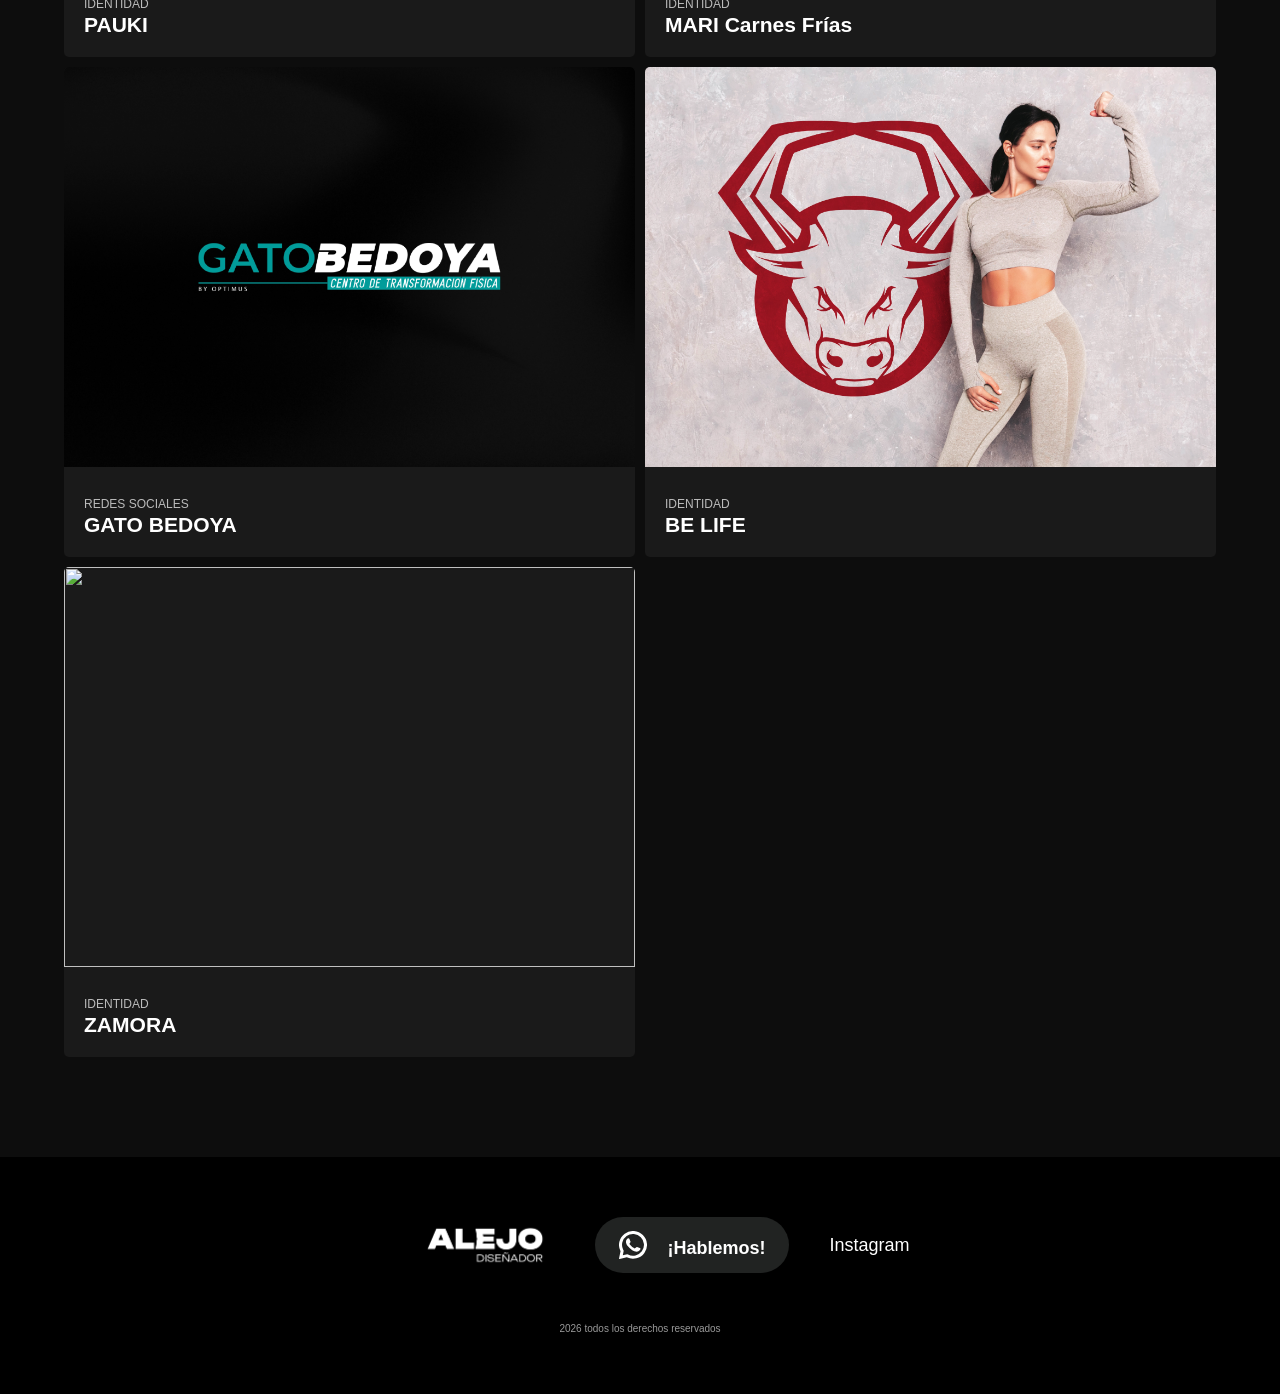
==== commit 8ab3b555: "Optimizacion de img terminada" ====
--- a/index.html
+++ b/index.html
@@ -88,7 +88,7 @@
 
       <a href="proyectos/lechonarun.html">
         <div class="card">
-          <img src="assets/proyectos/04_proyecto/01_portada.png" alt="">
+          <img src="assets/proyectos/04_proyecto/01_portada.webp" alt="">
           <div class="card-info">
             <span>IDENTIDAD VISUAL</span>
             <h3>LECHONA RUN</h3>
@@ -110,7 +110,7 @@
 
       <a href="proyectos/reto.html">
         <div class="card">
-          <img src="assets/proyectos/07_proyecto/01_portada.png" alt="">
+          <img src="assets/proyectos/07_proyecto/01_portada.webp" alt="">
           <div class="card-info">
             <span>IDENTIDAD VISUAL</span>
             <h3>RETO GATO BEDOYA 2026</h3>
@@ -120,7 +120,7 @@
 
       <a href="proyectos/casadelaalmojabana.html">
         <div class="card">
-          <img src="assets/proyectos/02_proyecto/01_portada.png" alt="">
+          <img src="assets/proyectos/02_proyecto/01_portada.webp" alt="">
           <div class="card-info">
             <span>IDENTIDAD VISUAL</span>
             <h3>CASA DE LA ALMOJÁBANA</h3>
@@ -130,7 +130,7 @@
 
       <a href="proyectos/angus.html">
         <div class="card">
-          <img src="assets/proyectos/03_proyecto/01_portada.png" alt="">
+          <img src="assets/proyectos/03_proyecto/01_portada.webp" alt="">
           <div class="card-info">
             <span>IDENTIDAD / REDES SOCIALES</span>
             <h3>ANGUS BURGER</h3>
@@ -141,7 +141,7 @@
 
       <a href="proyectos/empanadeando.html">
         <div class="card">
-          <img src="assets/proyectos/011_proyecto/01_portada.png" alt="">
+          <img src="assets/proyectos/011_proyecto/01_portada.webp" alt="">
           <div class="card-info">
             <span>REDES / MENÚ</span>
             <h3>EMPANADEANDO</h3>
@@ -152,7 +152,7 @@
 
       <a href="proyectos/pauki.html">
         <div class="card">
-          <img src="assets/proyectos/05_proyecto/01_portada.png" alt="">
+          <img src="assets/proyectos/05_proyecto/01_portada.webp" alt="">
           <div class="card-info">
             <span>IDENTIDAD</span>
             <h3>PAUKI</h3>
@@ -162,7 +162,7 @@
 
       <a href="proyectos/mari.html">
         <div class="card">
-          <img src="assets/proyectos/06_proyecto/01_portada.png" alt="">
+          <img src="assets/proyectos/06_proyecto/01_portada.webp" alt="">
           <div class="card-info">
             <span>IDENTIDAD</span>
             <h3>MARI Carnes Frías</h3>
@@ -172,7 +172,7 @@
 
       <a href="proyectos/gato.html">
         <div class="card">
-          <img src="assets/proyectos/010_proyecto/01_portada.png" alt="">
+          <img src="assets/proyectos/010_proyecto/01_portada.webp" alt="">
           <div class="card-info">
             <span>REDES SOCIALES</span>
             <h3>GATO BEDOYA</h3>
@@ -186,7 +186,7 @@
 
       <a href="proyectos/belife.html">
         <div class="card">
-          <img src="assets/proyectos/08_proyecto/01_portada.png" alt="">
+          <img src="assets/proyectos/08_proyecto/01_portada.webp" alt="">
           <div class="card-info">
             <span>IDENTIDAD</span>
             <h3>BE LIFE</h3>
@@ -196,7 +196,7 @@
 
       <a href="proyectos/zamora.html">
         <div class="card">
-          <img src="assets/proyectos/09_proyecto/01_portada.png" alt="">
+          <img src="assets/proyectos/09_proyecto/01_portada.webp" alt="">
           <div class="card-info">
             <span>IDENTIDAD</span>
             <h3>ZAMORA</h3>
--- a/css/styles.css
+++ b/css/styles.css
@@ -67,7 +67,7 @@
   content: "";
   position: absolute;
   inset: 0;
-  background: url("../assets/banner.png") no-repeat center/cover;
+  background: url("../assets/banner.webp") no-repeat center/cover;
   opacity: 0.25;
   z-index: 0;
 }
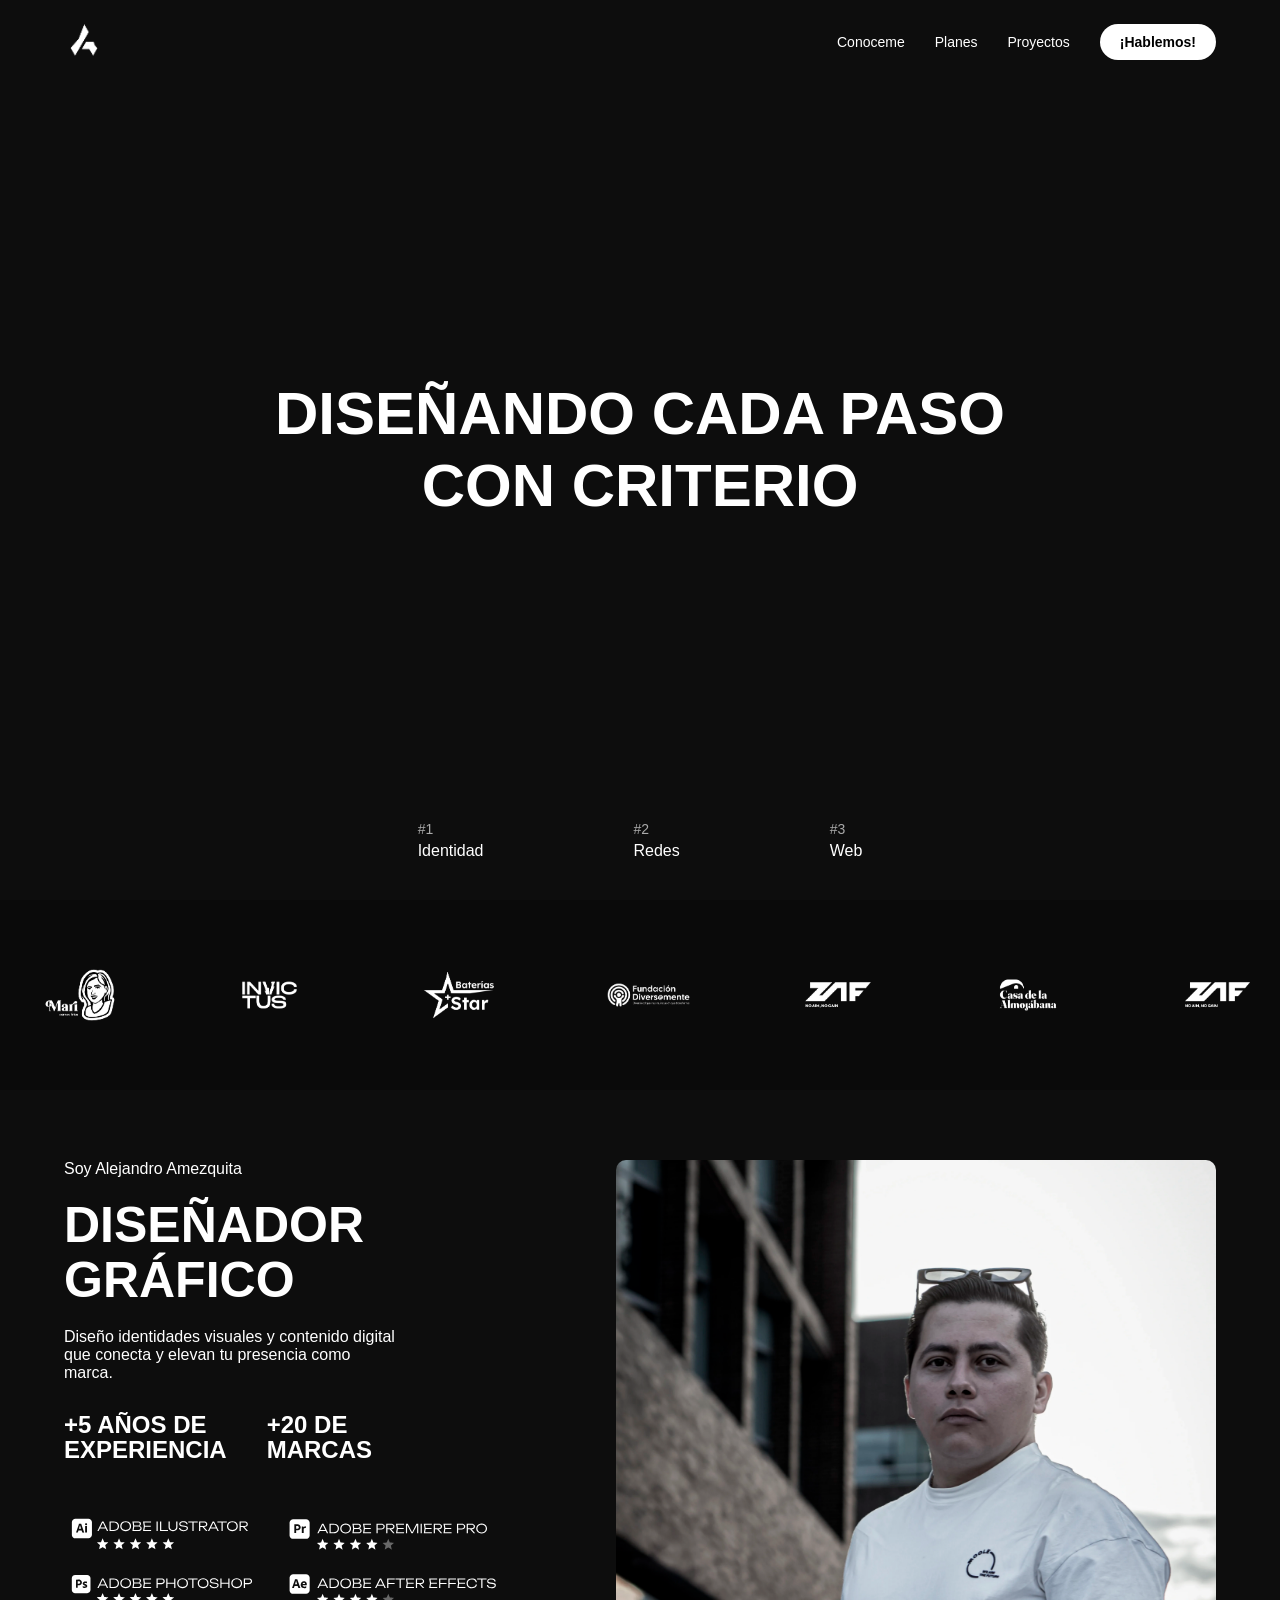
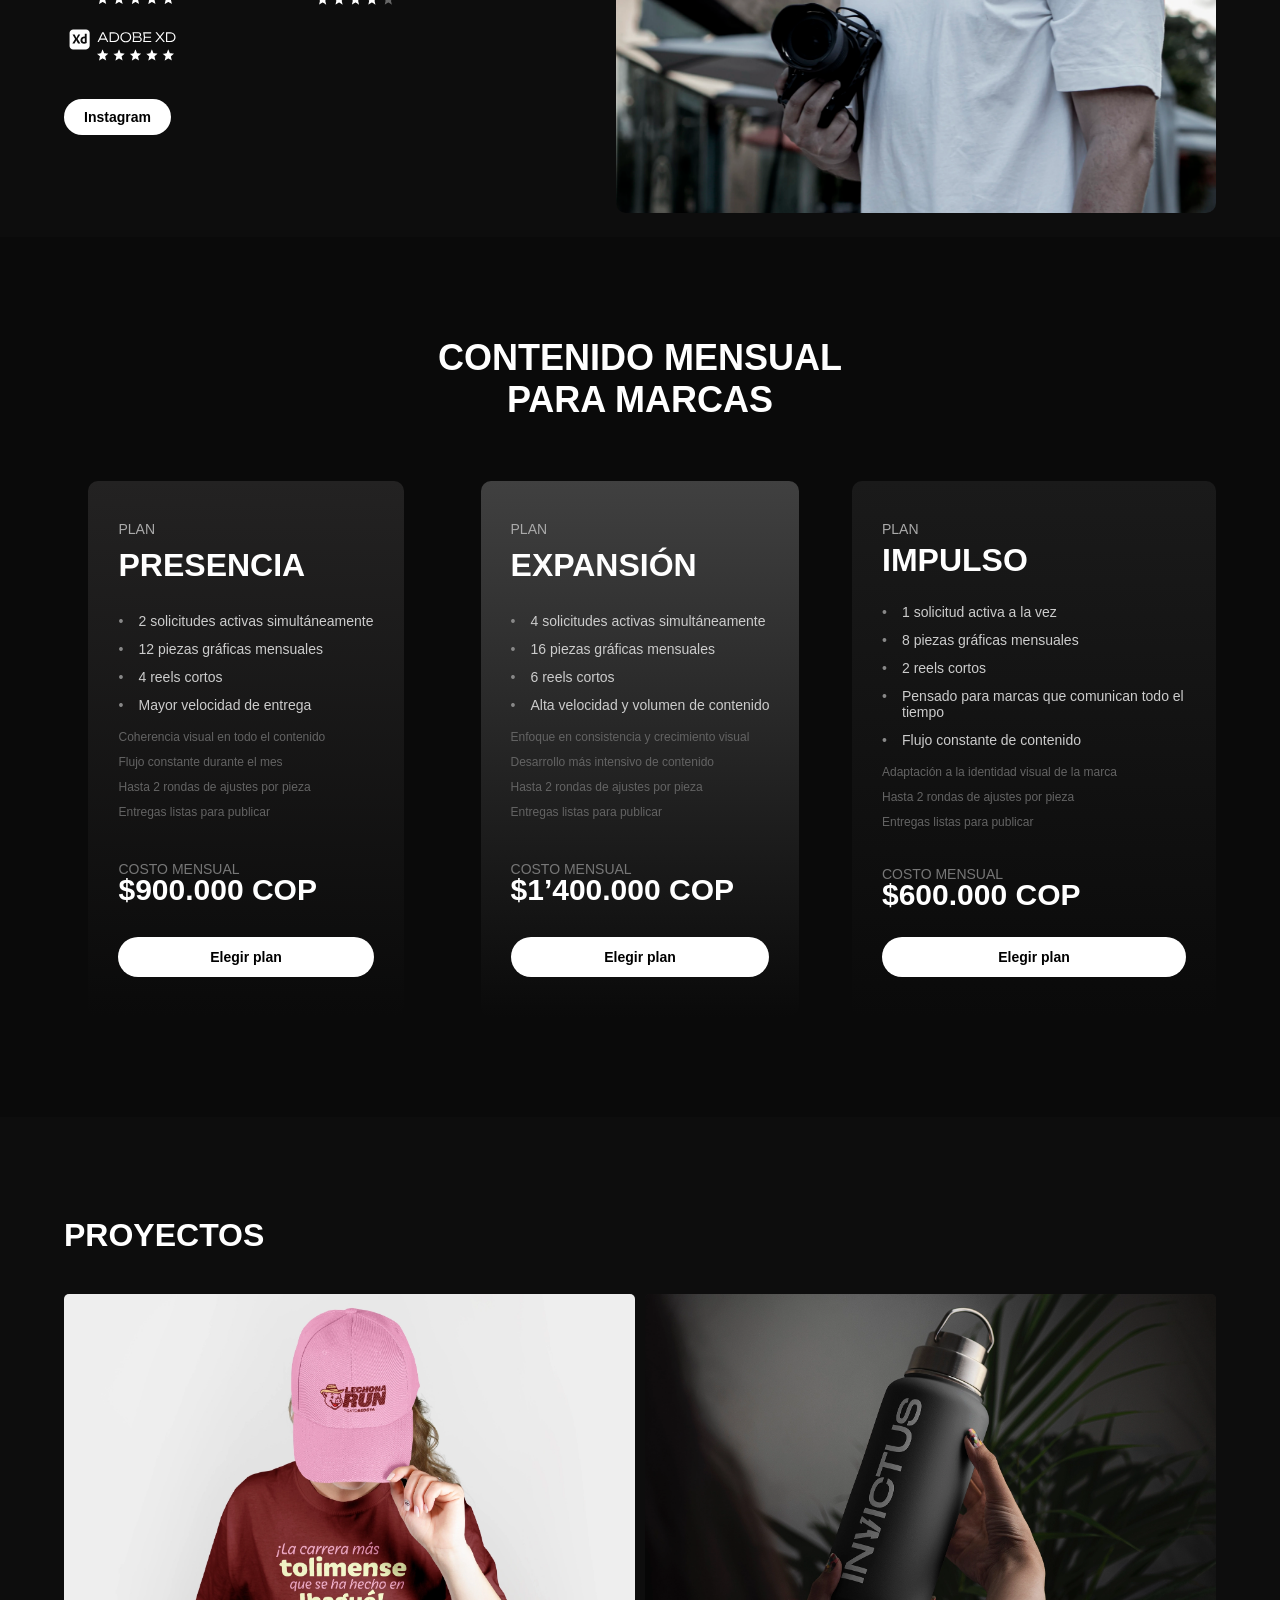
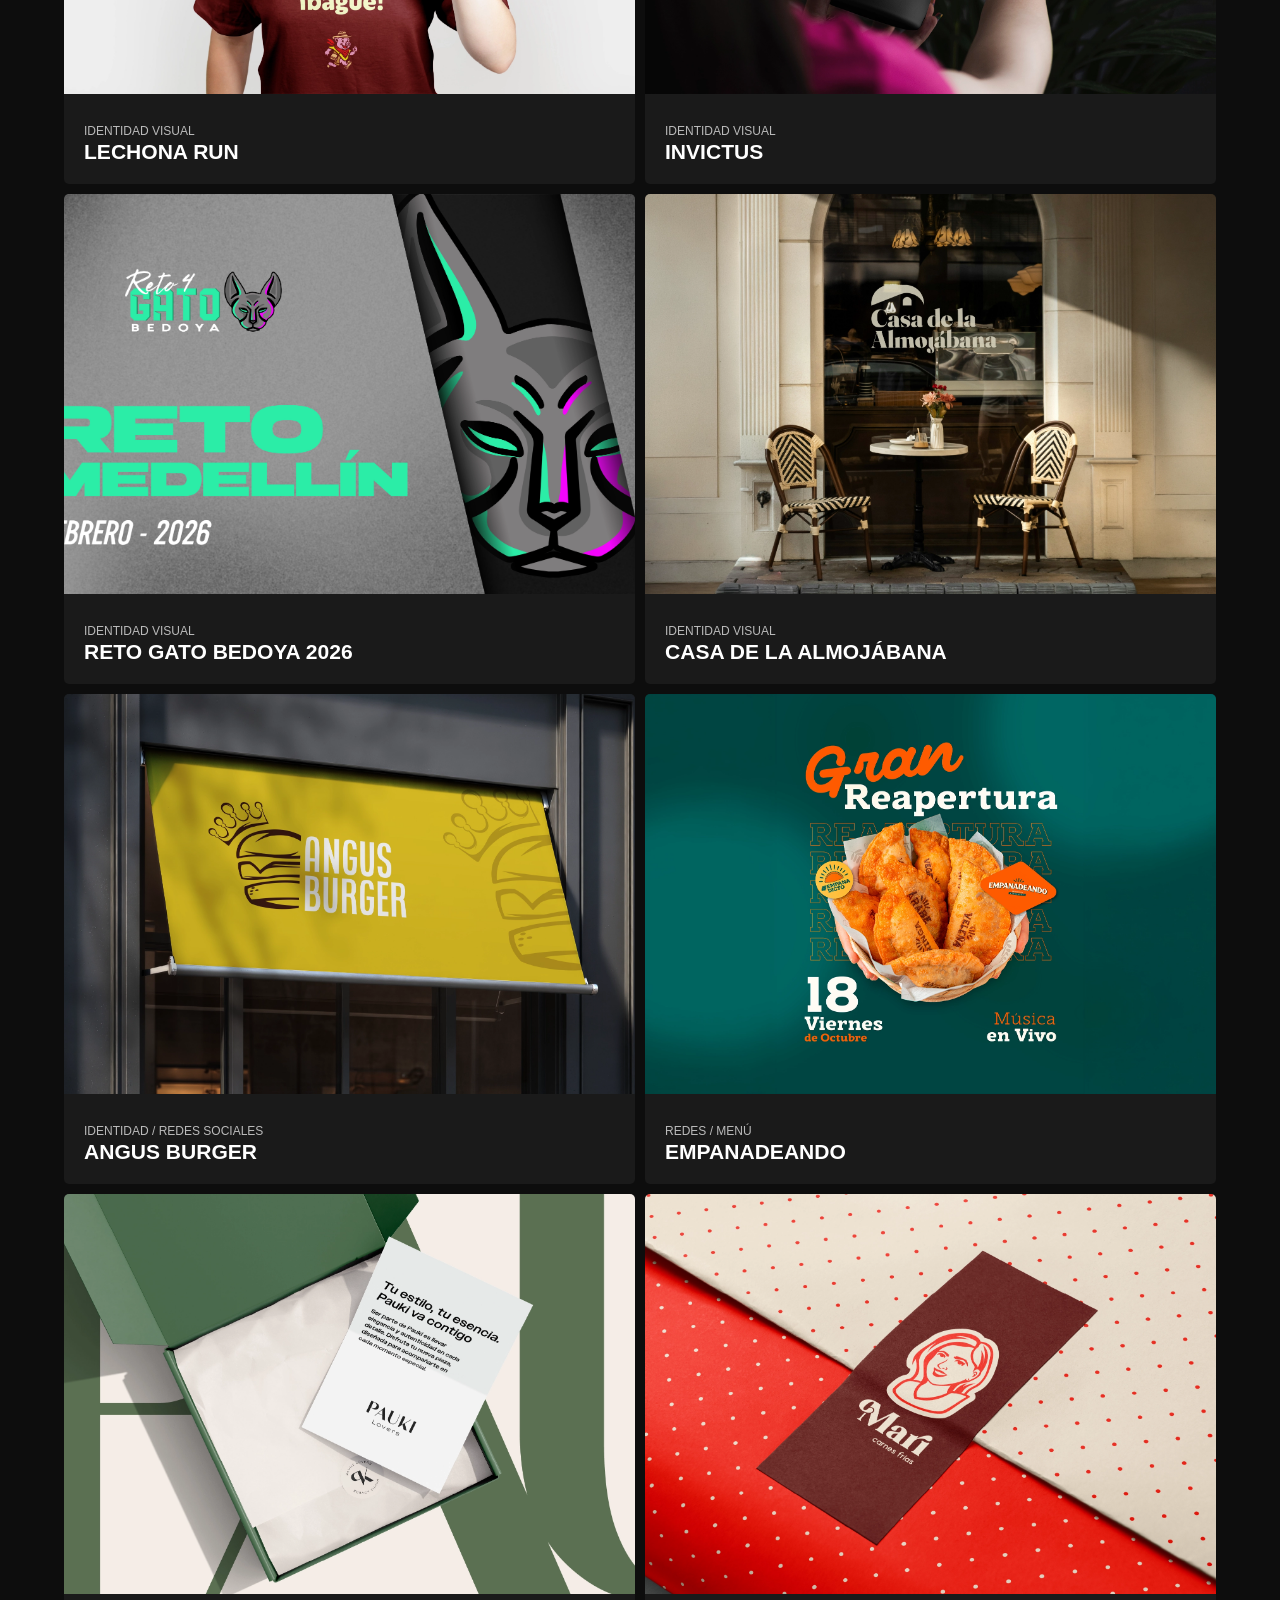
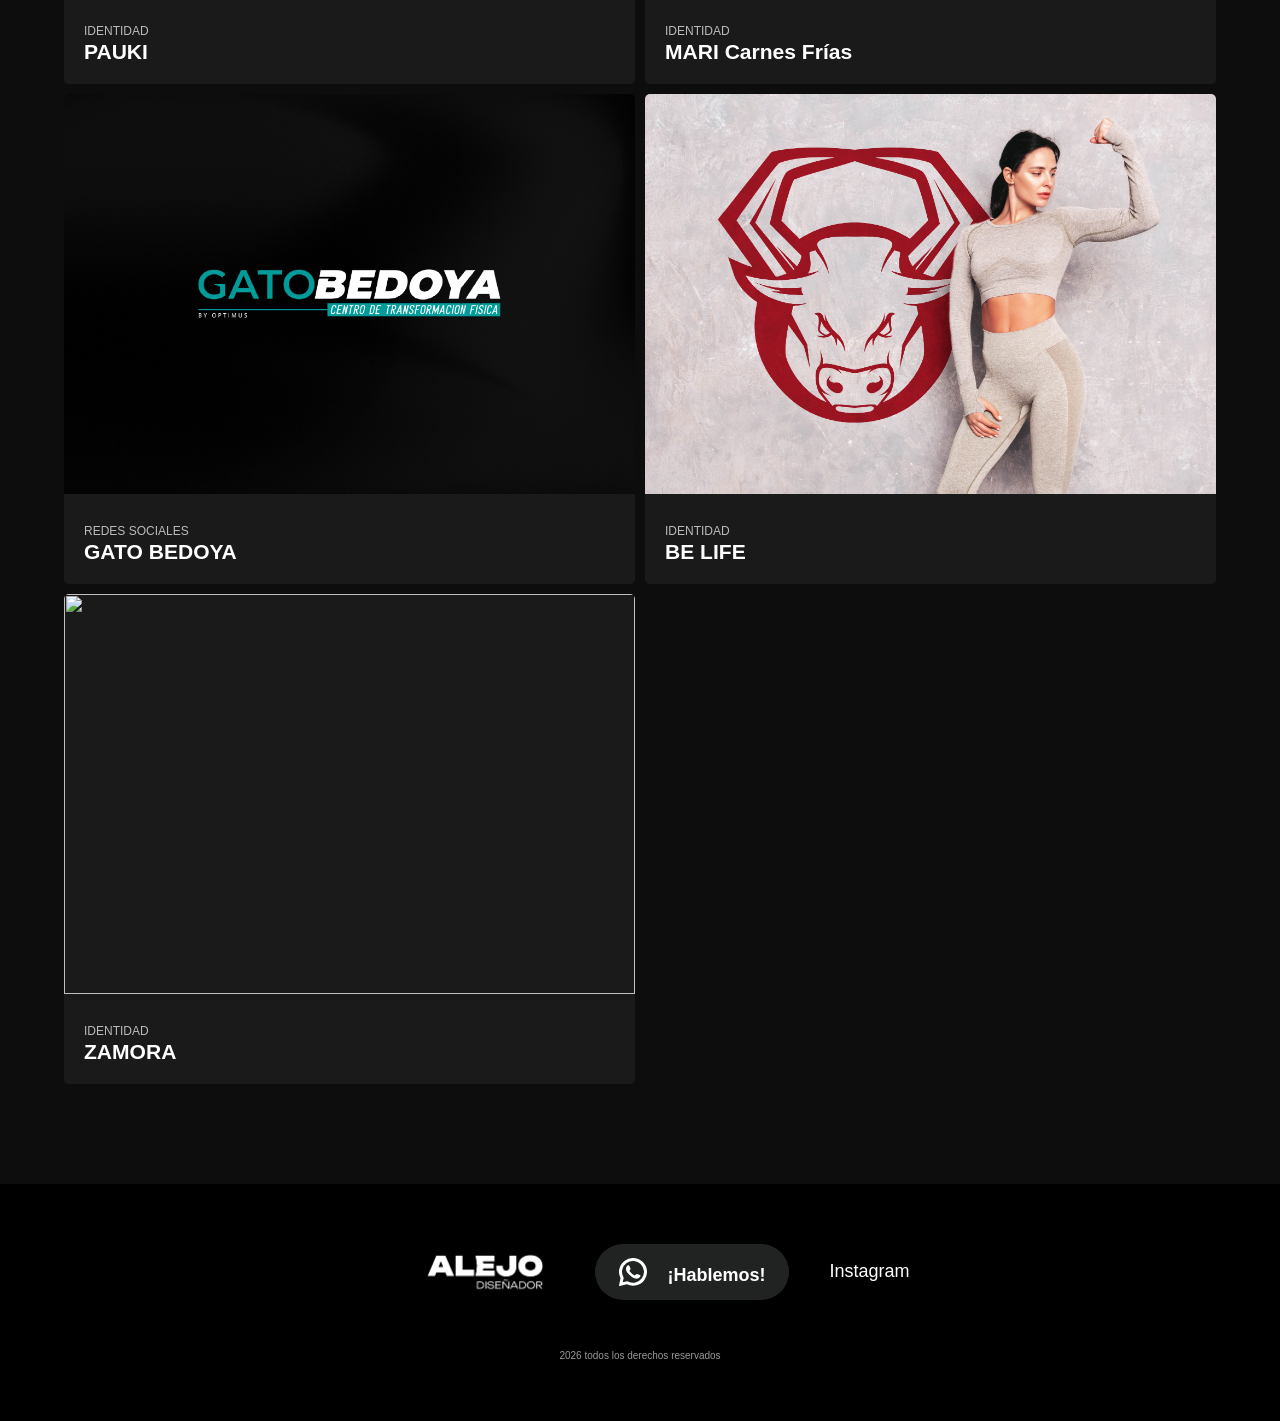
==== commit b1cf999a: "Planes y Yo listos" ====
--- a/index.html
+++ b/index.html
@@ -28,7 +28,10 @@
 
 <header class="header">
   <div class="container nav"> 
-    <a href="index.html"><img src="assets/simbolo.png" alt="logo" class="logo"></a>    
+    <a href="index.html"><img src="assets/simbolo.png" alt="logo" class="logo"></a>       
+    <a href="#yo" class="nav-link">Conoceme</a>
+    <a href="#planes" class="nav-link">Planes</a>
+    <a href="#proyectos" class="nav-link">Proyectos</a>    
     <a href="https://wa.me/573185257826?text=Hola%20👋%20vi%20tu%20portafolio%20y%20quiero%20más%20información%20sobre%20tus%20servicios💻✏️" class="btn" target="_blank">¡Hablemos!</a>
   </div>
 </header>
@@ -71,6 +74,153 @@
   </div>
 </section>
 
+
+<section id="yo" class="about">
+  <div class="container about-content">
+
+    <!-- IZQUIERDA -->
+
+    <div class="about-text">
+      <span class="about-subtitle">Soy Alejandro Amezquita</span>
+
+      <h1 class="about-title">
+        DISEÑADOR <br> GRÁFICO
+      </h1>
+
+      <p class="about-description">
+        Diseño identidades visuales y contenido digital que conecta y elevan tu presencia como marca.
+      </p>
+
+      <div class="about-carater">
+        <h2>+5 AÑOS DE <br> EXPERIENCIA</h2>
+        <h2>+20 DE <br>MARCAS</h2>
+      </div>
+
+      <div class="about-sofware">
+        <img src="assets/01ai.svg" alt="">
+        <img src="assets/04pr.svg" alt="">
+        <img src="assets/02ps.svg" alt="">
+        <img src="assets/05ae.svg" alt="">
+        <img src="assets/03xd.svg" alt="">      
+
+      </div>
+
+      
+
+      <a href="https://www.instagram.com/alejoamezquita_/" class="btn" target="_blank">Instagram</a>
+    </div>
+
+    <!-- DERECHA -->
+    <div class="about-image">
+      <img src="assets/yo.webp" alt="Alejandro Amezquita">
+    </div>
+
+  </div>
+</section>
+
+
+
+<section class="plans" id="planes">
+  <div class="container">
+
+    <h1 class="plans-title">CONTENIDO MENSUAL <br> PARA MARCAS</h1>
+
+    <div class="plans-grid">
+
+      <!-- PLAN -->      
+
+      <div class="plan-card" id="active2"><span class="plan-label">PLAN</span>
+        <h3 class="plan-title">PRESENCIA</h3>
+
+        <ul class="plan-features">
+          <li>2 solicitudes activas simultáneamente</li>
+          <li>12 piezas gráficas mensuales</li>
+          <li>4 reels cortos</li>
+          <li>Mayor velocidad de entrega</li>
+          <p>
+            Coherencia visual en todo el contenido
+            <br>Flujo constante durante el mes
+            <br>Hasta 2 rondas de ajustes por pieza
+            <br>Entregas listas para publicar
+          </p>
+
+        </ul>
+
+        <div class="plan-price">
+          <span>COSTO MENSUAL</span>
+          <h4>$900.000 COP</h4>
+        </div>
+
+        <a href="https://wa.me/573185257826?text=Hola%2C%20quiero%20empezar%20el%20PLAN%20PRESENCIA%0AMe%20gustar%C3%ADa%20saber%20c%C3%B3mo%20seguimos" class="btn plan-btn" target="_blank">Elegir plan</a>
+      </div>
+
+      
+      <div class="plan-card" id="active1">
+        <span class="plan-label">PLAN</span>
+        <h3 class="plan-title">EXPANSIÓN</h3>
+
+        <ul class="plan-features">
+          <li>4 solicitudes activas simultáneamente</li>
+          <li>16 piezas gráficas mensuales</li>
+          <li>6 reels cortos</li>
+          <li>Alta velocidad y volumen de contenido</li>
+
+          <p>
+            Enfoque en consistencia y crecimiento visual
+            <br>Desarrollo más intensivo de contenido
+            <br>Hasta 2 rondas de ajustes por pieza
+            <br>Entregas listas para publicar
+          </p>
+
+        </ul>
+
+        <div class="plan-price">
+          <span>COSTO MENSUAL</span>
+          <h4>$1’400.000 COP</h4>
+        </div>
+
+        <a href="https://wa.me/573185257826?text=Hola%2C%20quiero%20empezar%20el%20PLAN%20EXPANSI%C3%93N%0AMe%20gustar%C3%ADa%20saber%20c%C3%B3mo%20seguimos" class="btn plan-btn" target="_blank">Elegir plan</a>
+      </div>
+
+      <div class="plan-card">
+        <span class="plan-label">PLAN</span>
+        <h3 class="plan-title">IMPULSO</h3>
+
+        <ul class="plan-features">
+          <li>1 solicitud activa a la vez</li>
+          <li>8 piezas gráficas mensuales</li>
+          <li>2 reels cortos</li>
+          <li>Pensado para marcas que comunican todo el tiempo</li>
+          <li>Flujo constante de contenido</li>
+          <p>
+            Adaptación a la identidad visual de la marca
+            <br> Hasta 2 rondas de ajustes por pieza
+            <br>Entregas listas para publicar
+          </p>
+        </ul>
+
+        <div class="plan-price">
+          <span>COSTO MENSUAL</span>
+          <h4>$600.000 COP</h4>
+        </div>
+
+        <a href="https://wa.me/573185257826?text=Hola%2C%20quiero%20empezar%20el%20PLAN%20IMPULSO%0AMe%20gustar%C3%ADa%20saber%20c%C3%B3mo%20seguimos" class="btn plan-btn" target="_blank">Elegir plan</a>
+      </div>
+
+      
+
+    </div>
+
+  </div>
+</section>
+
+
+
+
+
+
+
+
 <section id="proyectos" class="projects">
   <div class="container">
     <h2>PROYECTOS</h2>
--- a/css/styles.css
+++ b/css/styles.css
@@ -36,12 +36,22 @@
 
 .nav {
   display: flex;
-  justify-content: space-between;
   align-items: center;
   padding: 20px 0;
 }
 
+.nav-link {
+  font-size: 14px;
+  margin-right: 30px;
+}
+
+
+.nav a:first-child {
+  margin-right: auto; /* 🔑 empuja todo a la derecha */
+}
+
 .logo {
+  align-items: first baseline;
   width: 40px;
 }
 
@@ -52,7 +62,7 @@
   border-radius: 20px;
   text-decoration: none;
   font-size: 14px;
-  font-weight: 600;
+  font-weight: 700;
 }
 
 /* HERO */
@@ -185,6 +195,350 @@
 
 
 
+/* ABOUT */
+
+
+.about-content {
+  padding-top: 100px;
+  margin-top: -30px;
+  display: flex;
+}
+
+.about-title {
+  margin: 20px 0px;
+  font-size: 50px;
+  line-height: 55px;
+}
+
+ .about-description {
+  margin-bottom: 30px;
+  width: 60%;
+ }
+
+
+ .about-carater {
+  display: flex;  
+  margin-bottom: 40px
+ }
+ .about-text h2{
+  line-height: 25px;
+  margin-right: 40px;
+
+ }
+
+ .about-sofware {
+  width: 60%;
+  display: grid;
+  grid-template-columns: repeat(2, 1fr);
+  margin-bottom: 40px;
+ }
+
+ .about-sofware img {
+  width: 220px;
+  margin-top: 10px;
+ }
+
+ 
+/* imagen */
+.about-image img {
+  max-width: 600px;
+  height: auto;
+  object-fit: cover;
+  border-radius: 10px;
+}
+
+/* 📱 responsive movil */
+@media (max-width: 768px) {
+
+  .about-content {
+    flex-direction: column;
+  }
+
+  .about-image img {
+    width: 100%;
+    margin-top: 30px;
+  }
+
+
+  .about-title {
+  font-size: 30px;
+  line-height: 35px;
+}
+
+.about-description {
+  margin-bottom: 30px;
+  width: 90%;
+ }
+  
+ .about-carater {
+  display: block;  
+  margin-bottom: 40px
+ }
+
+ .about-text h2{
+  line-height: 25px;
+  margin-right: 40px;
+  margin-bottom: 20px;
+
+ }
+
+ .about-sofware {
+  width: 80%;
+  display: grid;
+  grid-template-columns: repeat(1, 1fr);
+  margin-bottom: 40px;
+ }
+
+
+
+
+
+
+
+}
+
+/* 📱 responsive tablet */
+@media (max-width: 1200px) {
+
+  .about-image img {
+  height: 450px;
+}
+
+.about-text {
+  margin-right: 10px;
+
+}
+
+.about-description {
+  width: 80%;
+ }
+
+ 
+
+
+}
+
+
+
+
+
+
+/* PLANES DE DISEÑO */
+
+  .plans {
+    background-color: #0a0a0a;
+    margin-top: 20px;
+    padding: 40px 0px;
+  }
+  .plans-title {
+    text-align: center;
+    margin-bottom: 40px;
+  }
+
+  .plans-description {
+    align-items: center;
+    width: 60%;
+  }
+
+  .plans {
+  padding: 100px 0;
+  text-align: center;
+}
+
+.plans-title {
+  font-size: 36px;
+  margin-bottom: 60px;
+}
+
+/* GRID */
+.plans-grid {
+  display: grid;
+  grid-template-columns: repeat(3, 1fr);
+  gap: 30px;
+}
+
+/* TARJETA */
+#active1 {
+  background: linear-gradient(180deg, #404040, #0a0a0a);  
+}
+
+#active2 {
+  background: linear-gradient(180deg, #232222, #0a0a0a);
+}
+
+.plan-card {
+  background: linear-gradient(180deg, #1a1a1a, #0a0a0a);
+  border-radius: 10px;
+  padding: 40px 30px;
+  text-align: left;
+  color: #fff;
+  display: flex;
+  flex-direction: column;
+  justify-content: space-between;
+  transition: 0.5s;
+}
+
+.plan-card:hover {
+  transform: scale(1.02);
+  transition: 0.5s;
+}
+
+/* textos */
+.plan-label {
+  font-size: 14px;
+  color: #aaa;
+}
+
+
+.plan-title {
+  font-size: 32px;
+  margin: 5px 0 25px;
+}
+
+/* lista */
+.plan-features {
+  list-style: none;
+  padding: 0;
+  margin: 0 0 30px;
+}
+
+.plan-features li {
+  margin-bottom: 12px;
+  font-size: 14px;
+  color: #ccc;
+  position: relative;
+  padding-left: 20px;
+}
+
+/* puntico */
+.plan-features li::before {
+  content: "•";
+  position: absolute;
+  left: 0;
+  color: #888;
+}
+
+  .plan-features p {
+    font-size: 12px;
+    color: #636363;
+    line-height: 25PX;
+  }
+
+/* precio */
+.plan-price span {
+  font-size: 14px;
+  color: #777;
+}
+
+.plan-price h4 {
+  font-size: 30px;
+  margin: -5px 0 25px;
+}
+
+/* botón */
+.plan-btn {
+  background: #fff;
+  color: #000;
+  text-align: center;
+  padding: 12px;
+  border-radius: 30px;
+  font-weight: bold;
+  text-decoration: none;
+  transition: 0,5s;
+}
+
+
+/* 📱 responsive movil */
+@media (max-width: 768px) {
+
+  .plans h1 {
+    font-size: 20px;
+    line-height: 25px;
+  }
+
+  .plans-grid {
+    width: 100%;
+  display: grid;
+  grid-template-columns: repeat(1, 1fr);
+  gap: 30px;
+}
+
+.plan-card:hover {
+  transform: none;
+}
+
+}
+
+
+
+
+
+
+
+
+
+
+
+
+
+
+
+
+
+
+/* grid de planes */
+
+.plans-grid {  
+  display: grid;
+  grid-template-columns: repeat(3, 1fr); /* 3 columnas desktop */
+  justify-items: center;
+}
+
+/* imágenes verticales */
+
+.plans-grid img {
+  max-width: 410px;
+  width: 100%;
+  height: auto;
+  object-fit: cover;
+  transition: 0.3s ease;
+  margin: 10px;
+}
+
+
+/* hover */
+.plans-grid img:hover {
+  transform: scale(1.03);
+}
+
+
+
+@media (max-width: 768px) {
+
+.plans-grid {  
+  display: grid;
+  grid-template-columns: repeat(1, 1fr); /* 3 columnas desktop */
+  justify-items: center;
+}
+
+.plans-grid img:hover {
+  transform: none;
+}
+
+
+
+}
+
+
+
+
+
+
+
+
+
+
+
 
 
 /* PROJECTS */
@@ -223,7 +577,7 @@
 
 .card img:hover {
   transition: 0.6s;
-  transform: scale(1.03);
+  transform: scale(1.02);
   height: 400px;
 }
 .card-info span {
@@ -311,6 +665,12 @@
 /* MOBILE */
 @media (max-width: 768px) {
 
+  /* NAV */
+
+  .nav-link {
+    display: none;
+  }
+
   /* HEROO */
 
   .hero-title {  
@@ -321,6 +681,10 @@
   .services {
     gap: 35px;
   }
+
+  .card img:hover {
+    transform: none;
+}
 
 
   /* números */
@@ -371,6 +735,10 @@
   height: 300px;
 }
 
+.card img:hover {
+    transform: none;
+}
+
   
 
 }
@@ -444,6 +812,10 @@
   display: grid;
   grid-template-columns: repeat(6, 1fr);
   gap: 20px;
+}
+
+.card img:hover {
+    transform: none;
 }
 
 
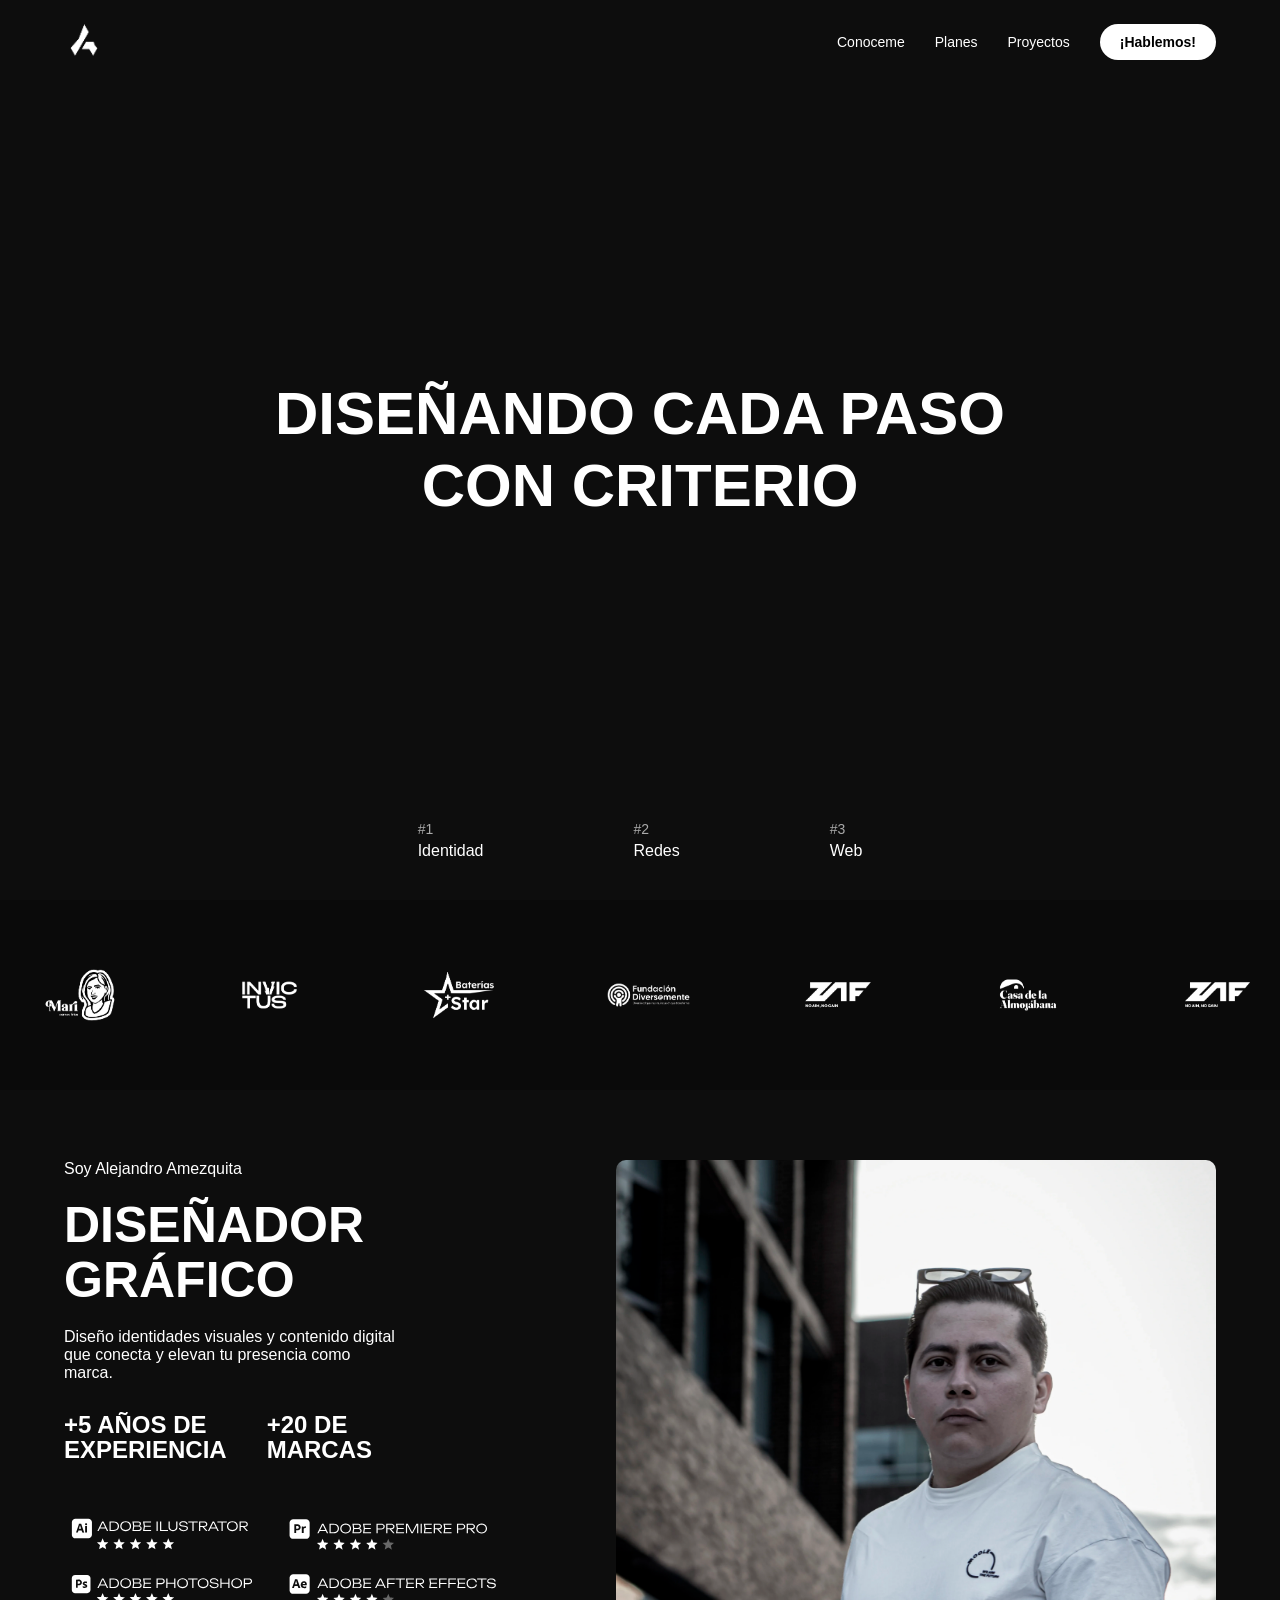
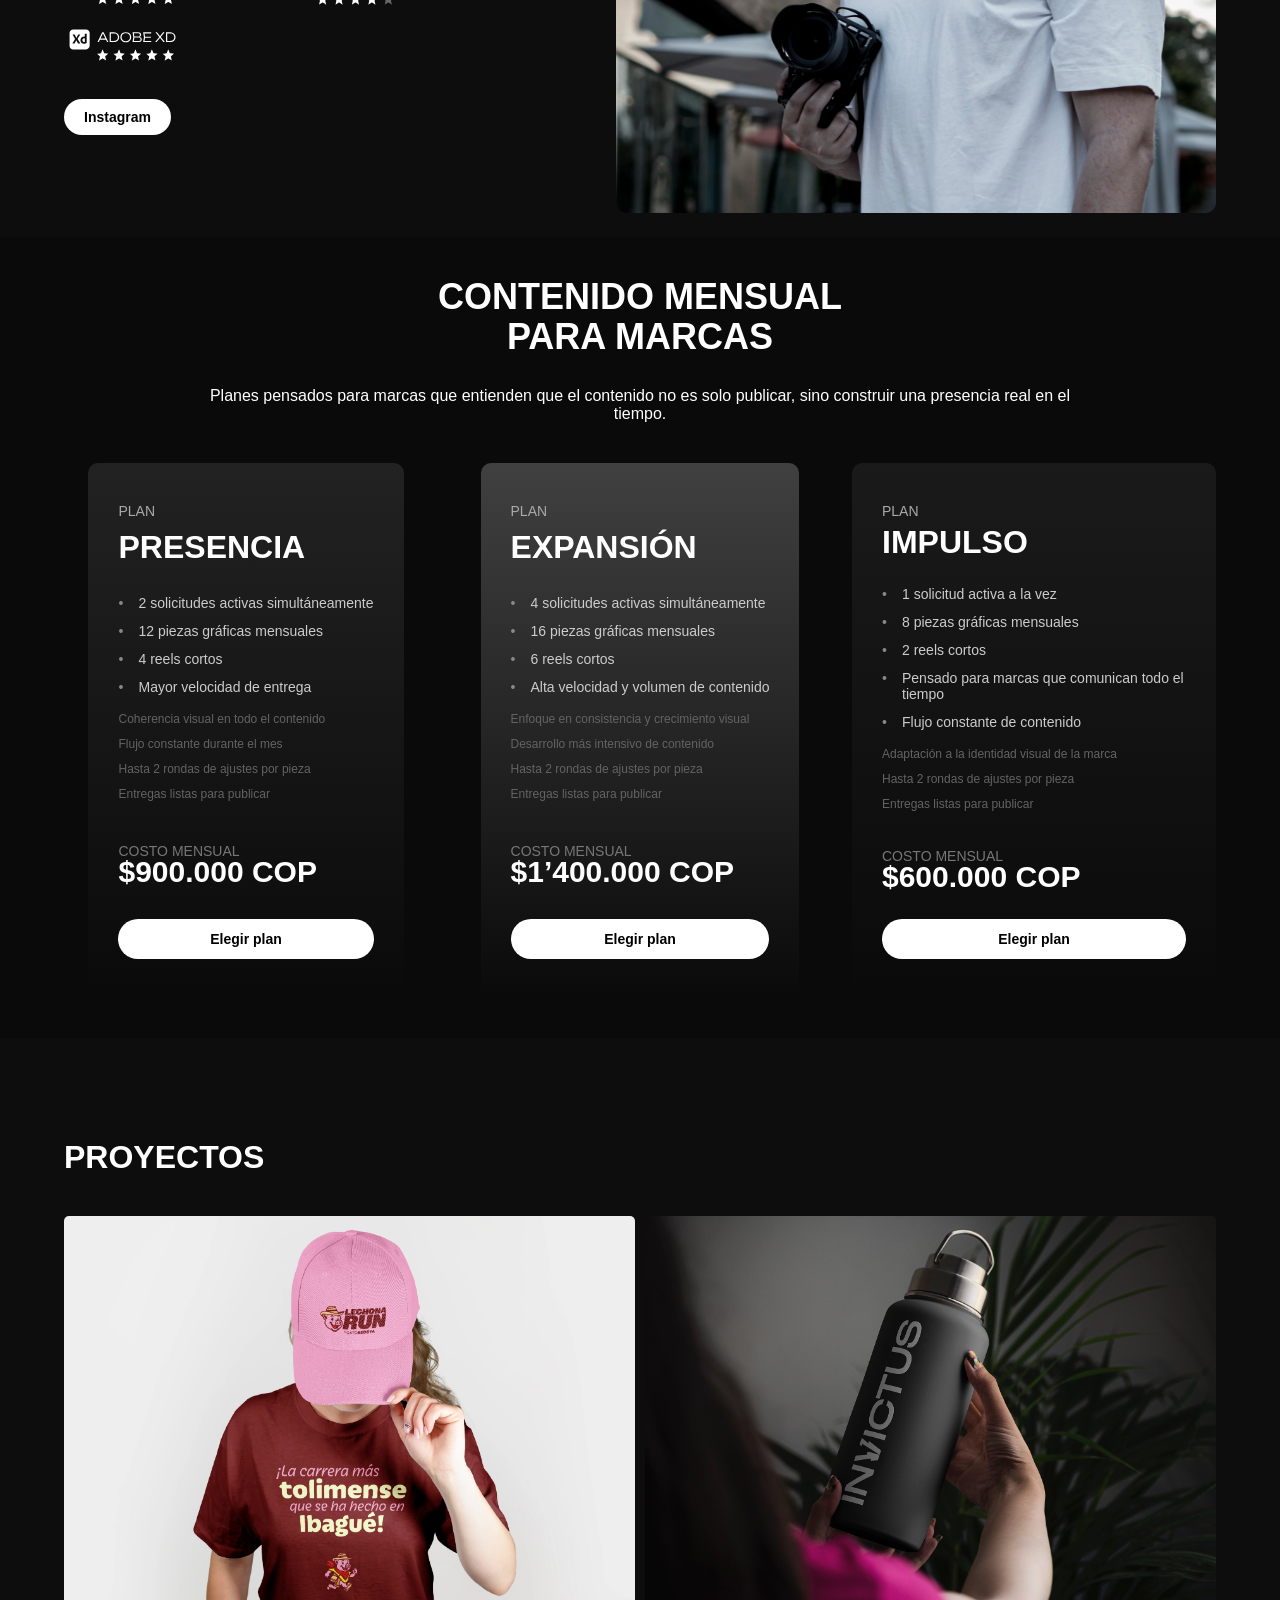
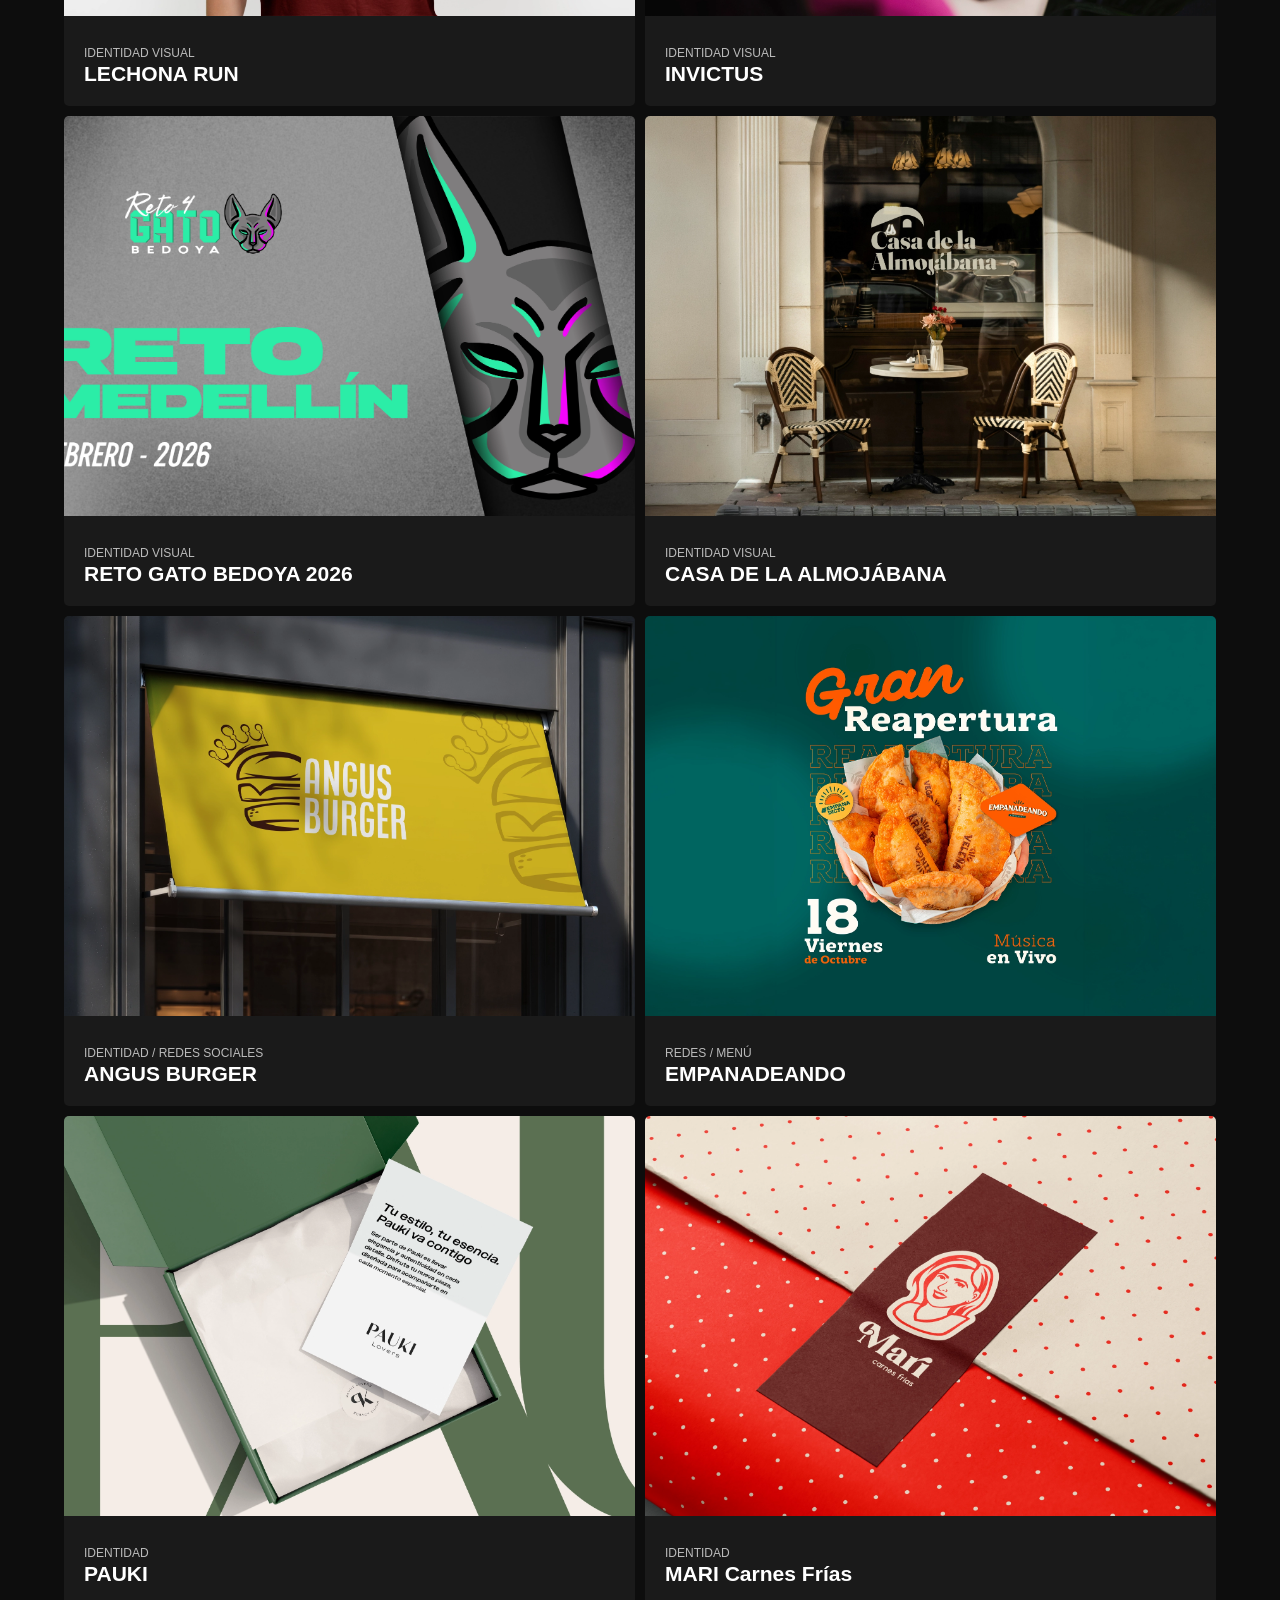
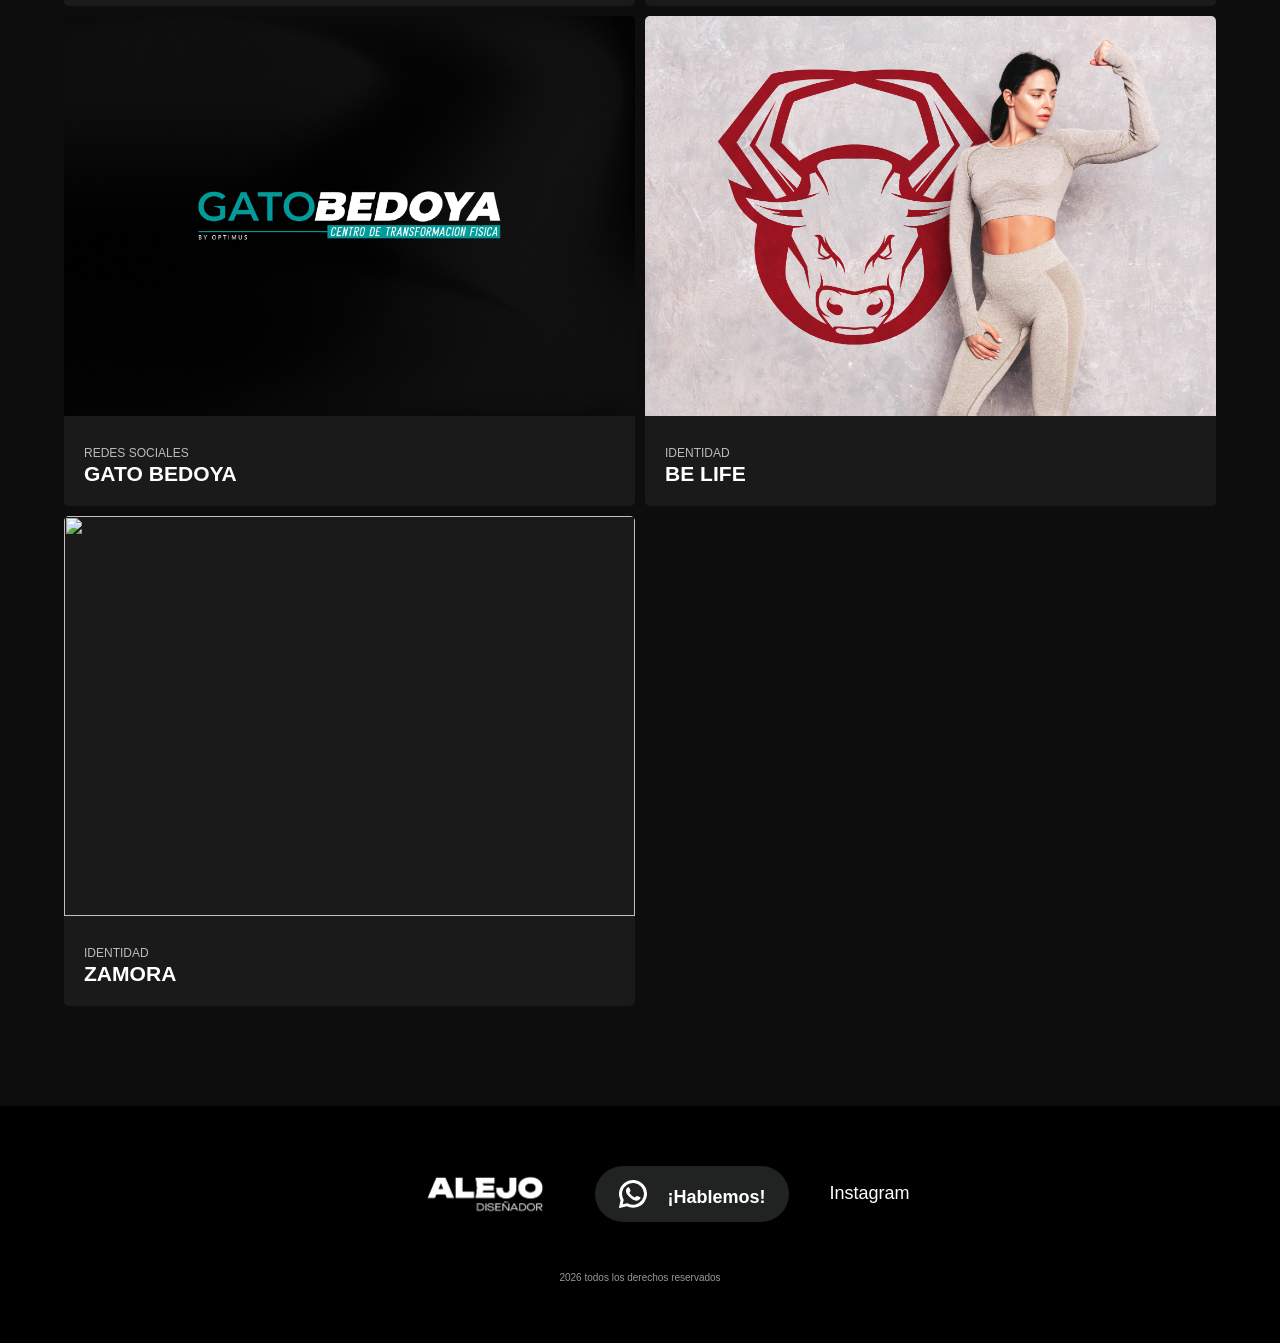
==== commit 6abdcab7: "Finalizado PLanes" ====
--- a/index.html
+++ b/index.html
@@ -124,7 +124,11 @@
   <div class="container">
 
     <h1 class="plans-title">CONTENIDO MENSUAL <br> PARA MARCAS</h1>
-
+     <div class="plans-description">
+      <p>
+        Planes pensados para marcas que entienden que el contenido no es solo publicar, sino construir una presencia real en el tiempo.
+      </p>
+    </div>
     <div class="plans-grid">
 
       <!-- PLAN -->      
--- a/css/styles.css
+++ b/css/styles.css
@@ -332,23 +332,23 @@
   }
   .plans-title {
     text-align: center;
+    line-height: 40px;
+    font-size: 36px;
+    margin-bottom: 30px;
+  }
+
+  .plans-description {
+    text-align: center;
     margin-bottom: 40px;
-  }
-
-  .plans-description {
-    align-items: center;
-    width: 60%;
-  }
-
-  .plans {
-  padding: 100px 0;
-  text-align: center;
-}
-
-.plans-title {
-  font-size: 36px;
-  margin-bottom: 60px;
-}
+    display: flex;
+    justify-content: center;
+  }
+
+  .plans-description p {
+    max-width: 75%;
+  }
+
+
 
 /* GRID */
 .plans-grid {
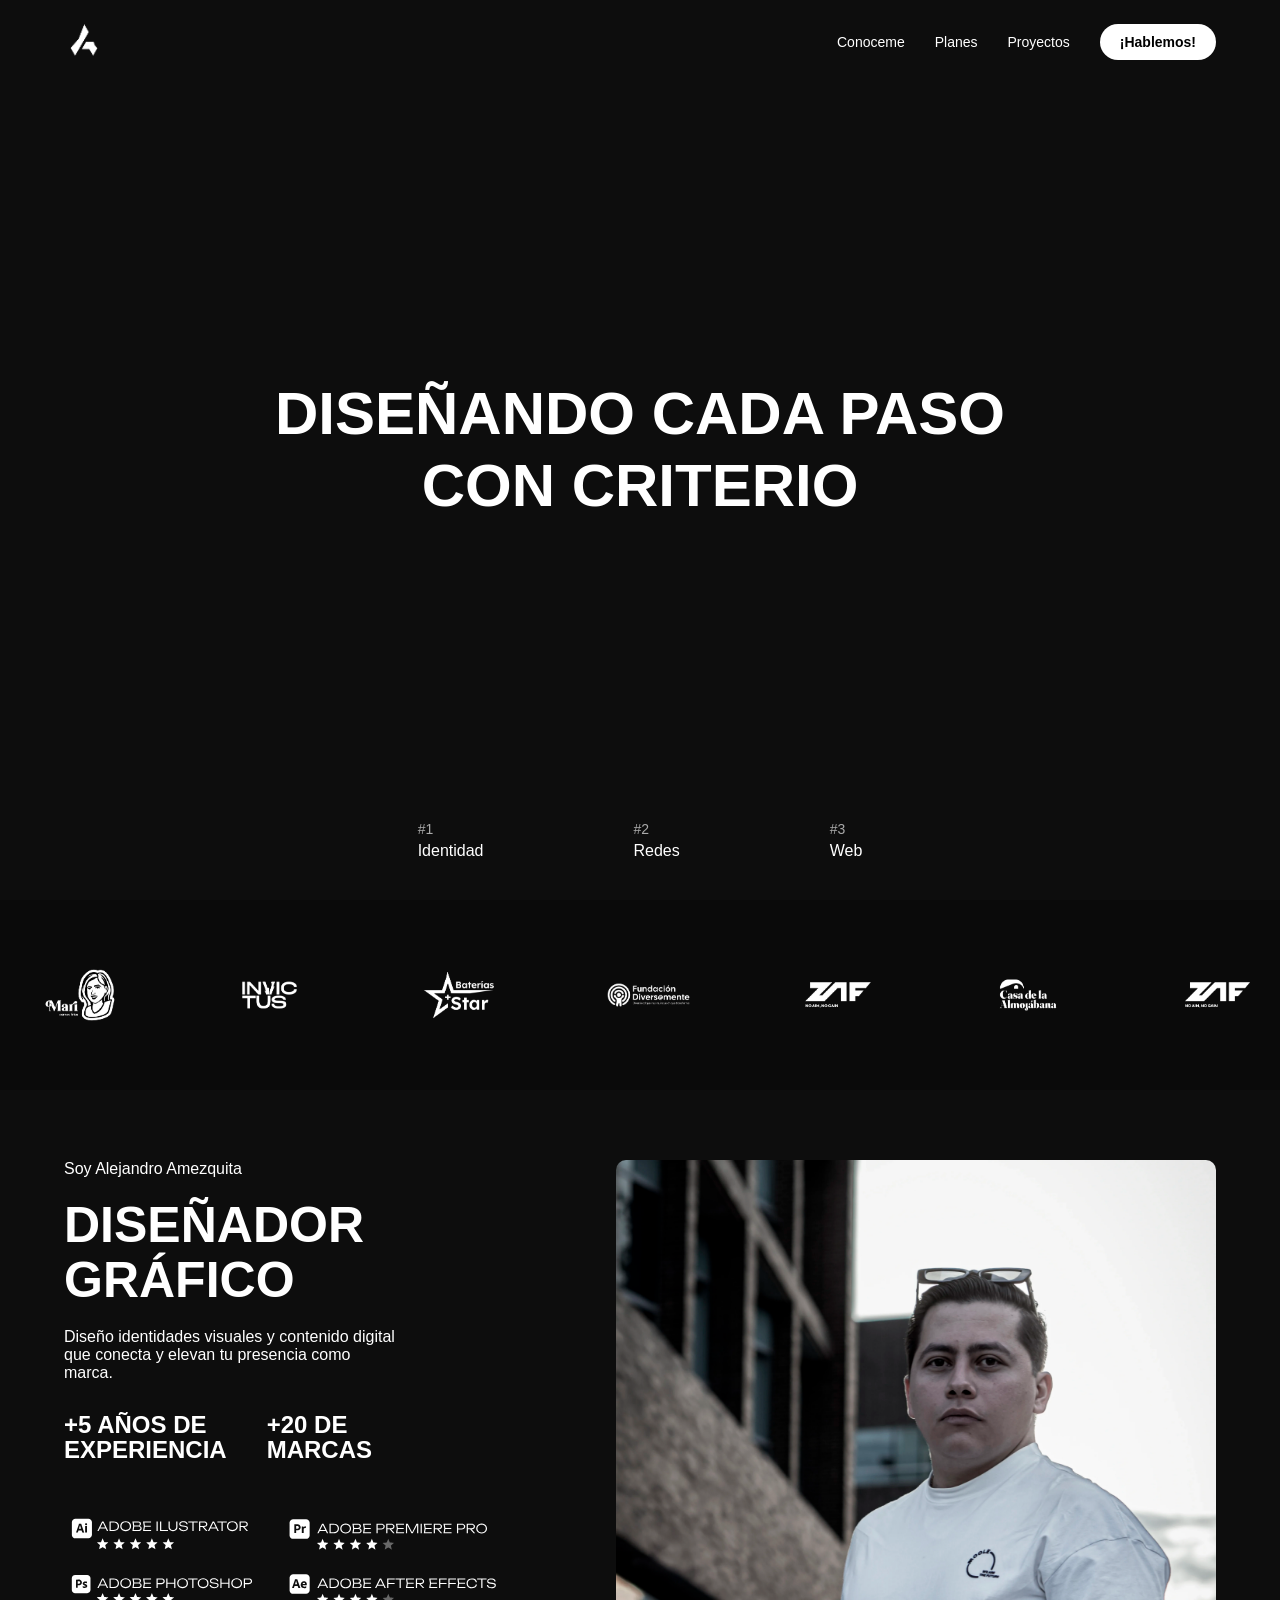
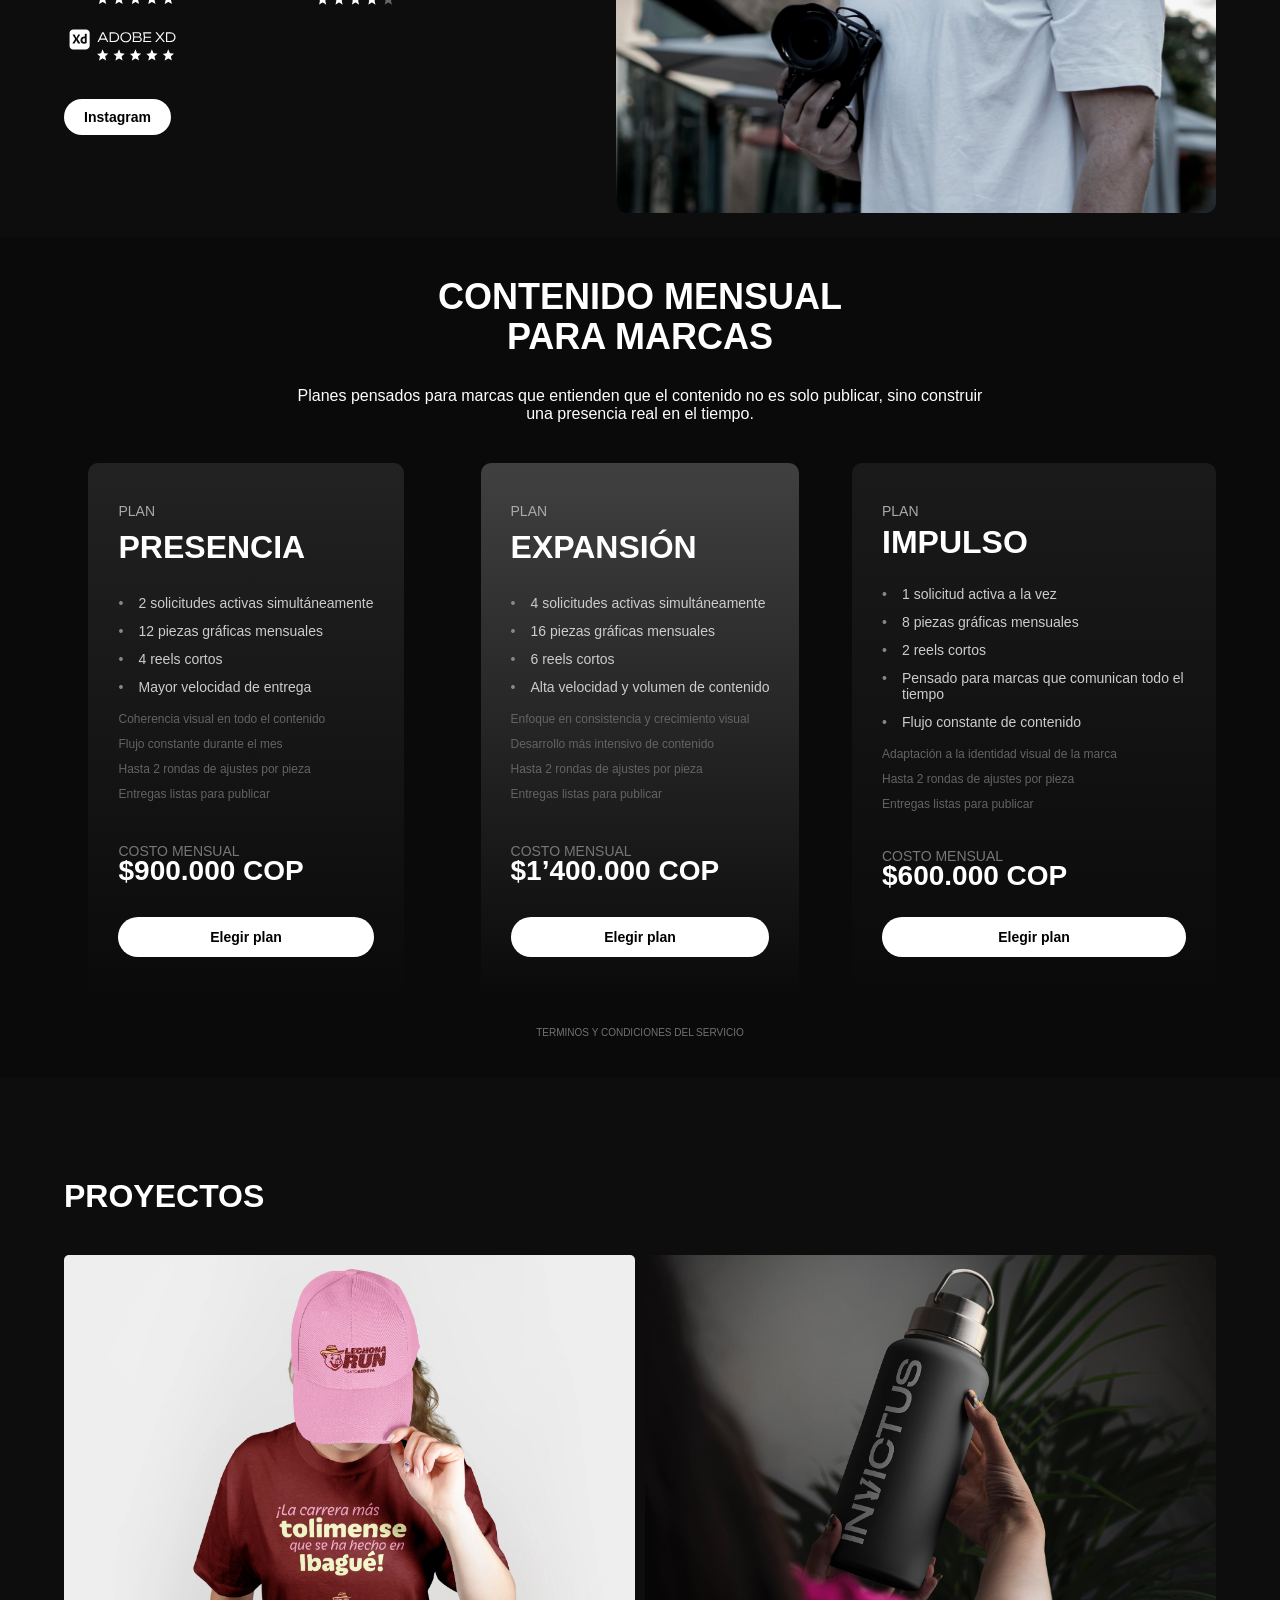
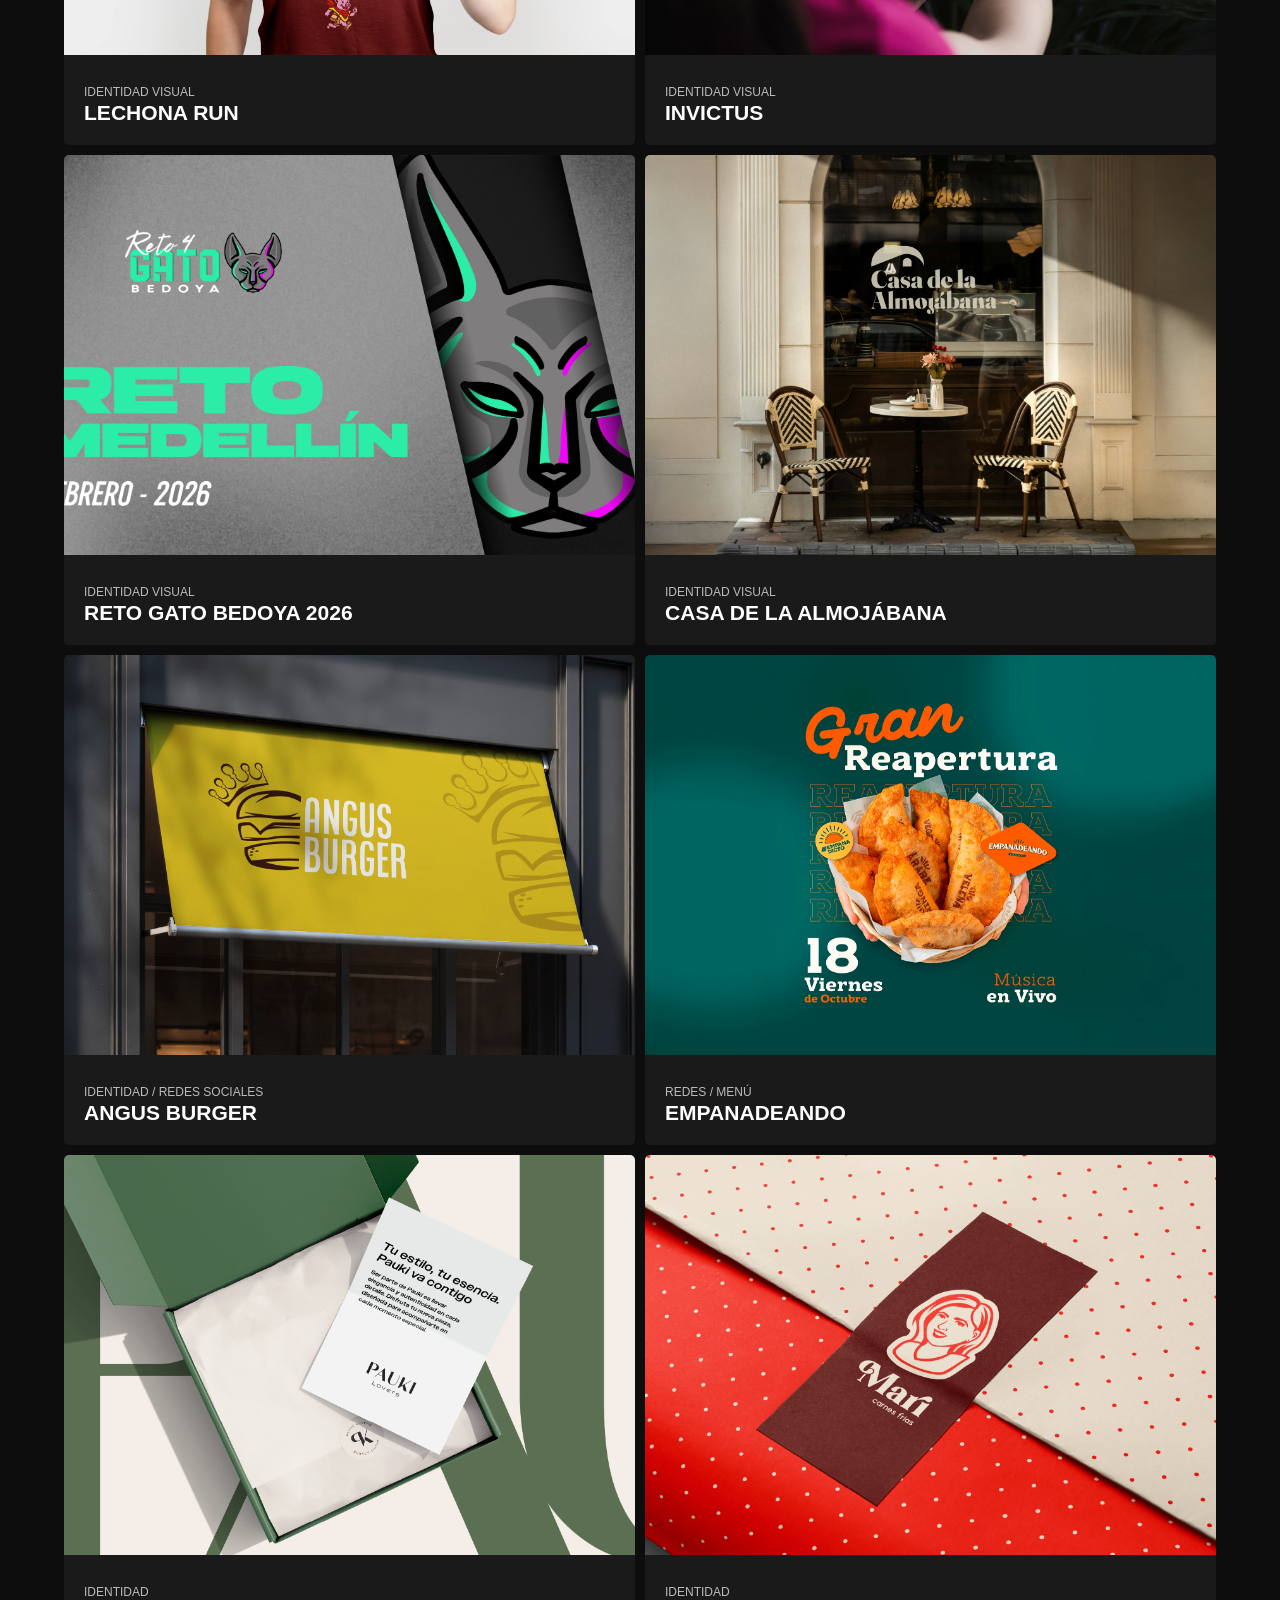
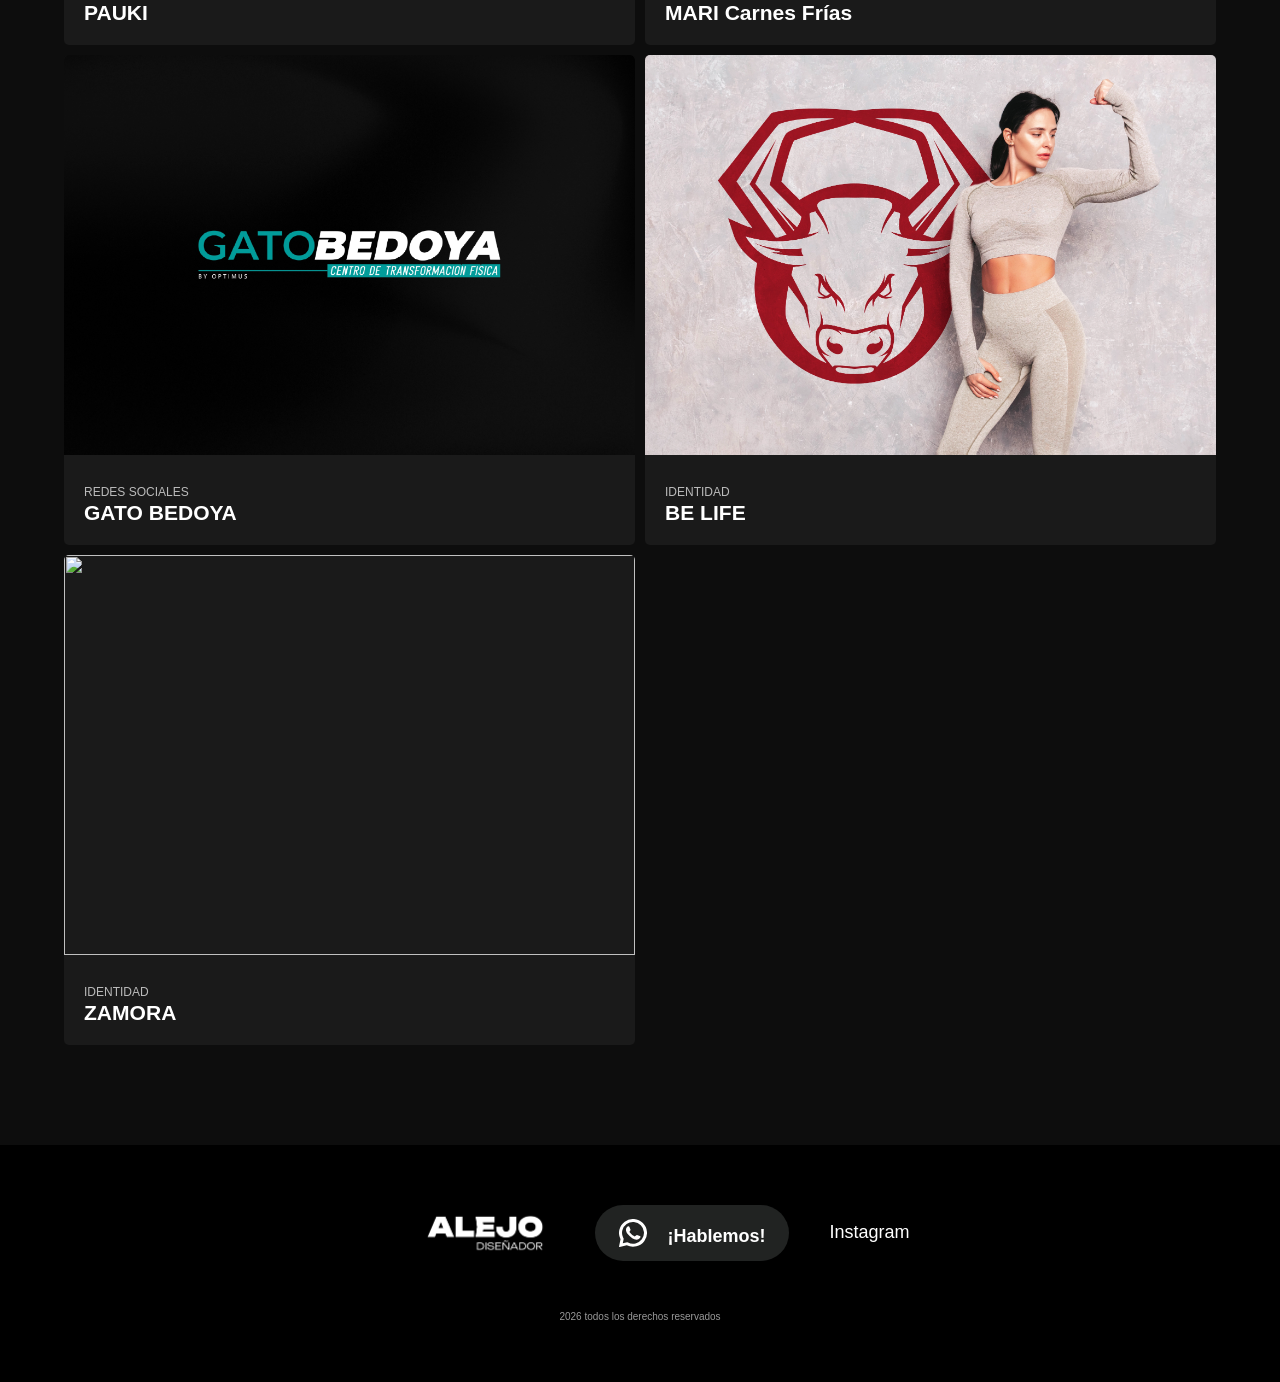
==== commit 32d8ea52: "termnos y condiocnes listos" ====
--- a/index.html
+++ b/index.html
@@ -214,7 +214,9 @@
       
 
     </div>
-
+    <a href="terminosycondiciones.html" target="_blank">
+      <span class="terminos">TERMINOS Y CONDICIONES DEL SERVICIO</span>
+      </a>
   </div>
 </section>
 
@@ -230,15 +232,6 @@
     <h2>PROYECTOS</h2>
 
     <div class="grid">
-
-
-      <!-- repetir card -->
-
-      
-
-
-
-
 
       <a href="proyectos/lechonarun.html">
         <div class="card">
--- a/css/styles.css
+++ b/css/styles.css
@@ -345,7 +345,7 @@
   }
 
   .plans-description p {
-    max-width: 75%;
+    max-width: 60%;
   }
 
 
@@ -431,7 +431,7 @@
 }
 
 .plan-price h4 {
-  font-size: 30px;
+  font-size: 28px;
   margin: -5px 0 25px;
 }
 
@@ -467,6 +467,10 @@
   transform: none;
 }
 
+.plans-description p {
+    max-width: 90%;
+  }
+
 }
 
 
@@ -512,6 +516,16 @@
 }
 
 
+.terminos {
+  margin-top: 30px;
+  color: #727272;
+  display: flex;
+  text-align: center;
+  justify-content: center;
+  font-size: 10px;
+}
+
+
 
 @media (max-width: 768px) {
 
@@ -575,11 +589,7 @@
   padding: 20px;
 }
 
-.card img:hover {
-  transition: 0.6s;
-  transform: scale(1.02);
-  height: 400px;
-}
+
 .card-info span {
   font-size: 12px;
   opacity: 0.7;
@@ -588,6 +598,11 @@
 .card-info h3 {
   margin-top: 0px;
 }
+
+
+
+
+
 
 /* FOOTER */
 .footer {
@@ -705,8 +720,7 @@
 
   /* SLIDER LOGOS */
 
-  @media (max-width: 768px) {
-
+  
   .slider {
     overflow-x: auto;
   }
@@ -741,7 +755,7 @@
 
   
 
-}
+
 
 
 
@@ -820,6 +834,50 @@
 
 
 }
+
+
+
+/*-------- terminos y condicones -----------*/
+
+.terminos-condiciones {
+  display: flex;
+  justify-content: center; 
+  align-items: center; 
+  margin-bottom: 60px;  
+}
+
+.container-terminos-condiciones {
+  margin-top: 100px; 
+  width: 90%;
+  padding: 30px;
+
+}
+
+.terminos-condiciones ul {
+  margin-left: 20px;
+}
+
+.btn-planes {
+  display: flex;
+  justify-content: center; 
+  align-items: center; 
+  margin-bottom: 50px;
+}
+
+.btn-planes a {
+  font-size: 15px;
+  font-weight: 800;
+  color: #000;
+  background-color: #ffffff;
+  padding: 12px 20px;
+  border-radius: 30px;
+}
+
+
+
+
+
+
 
 
 
@@ -871,10 +929,10 @@
 /* 🔹 INFO */
 .project-info {
   background: #0a0a0a;
-  padding: 25px;
-  border-radius: 5px;
-  margin-top: ;
+  padding: 20px;
+  border-radius: 10px;
   width: 100%;
+  margin-top: 5px;
 }
 
 .project-info .tag {
@@ -943,35 +1001,26 @@
 /* 📱 RESPONSIVE */
 @media (max-width: 768px) {
 
-  .project {
-    padding: 100px 0 60px;
-  }
-
-  .project-hero img {
-    height: 250px;
-  }
-
-  .project-info {
-    margin-top: -30px;
-    padding: 20px;
-  }
-
-  .project-info p {
-  max-width: 95%;
-}
-
-  .row.two {
-    grid-template-columns: 1fr;
-  }
-
-  .row.thre {
-  grid-template-columns: repeat(3, 1fr);
-}
-
-
-
-  .gallery img {
-  }
+    .project {
+      padding: 100px 0 60px;
+    }
+
+    .project-hero img {
+      height: 250px;
+    }
+
+    .project-info p {
+    max-width: 95%;
+  }
+
+    .row.two {
+      grid-template-columns: 1fr;
+    }
+
+    .row.thre {
+    grid-template-columns: repeat(3, 1fr);
+  }
+
 
 
 
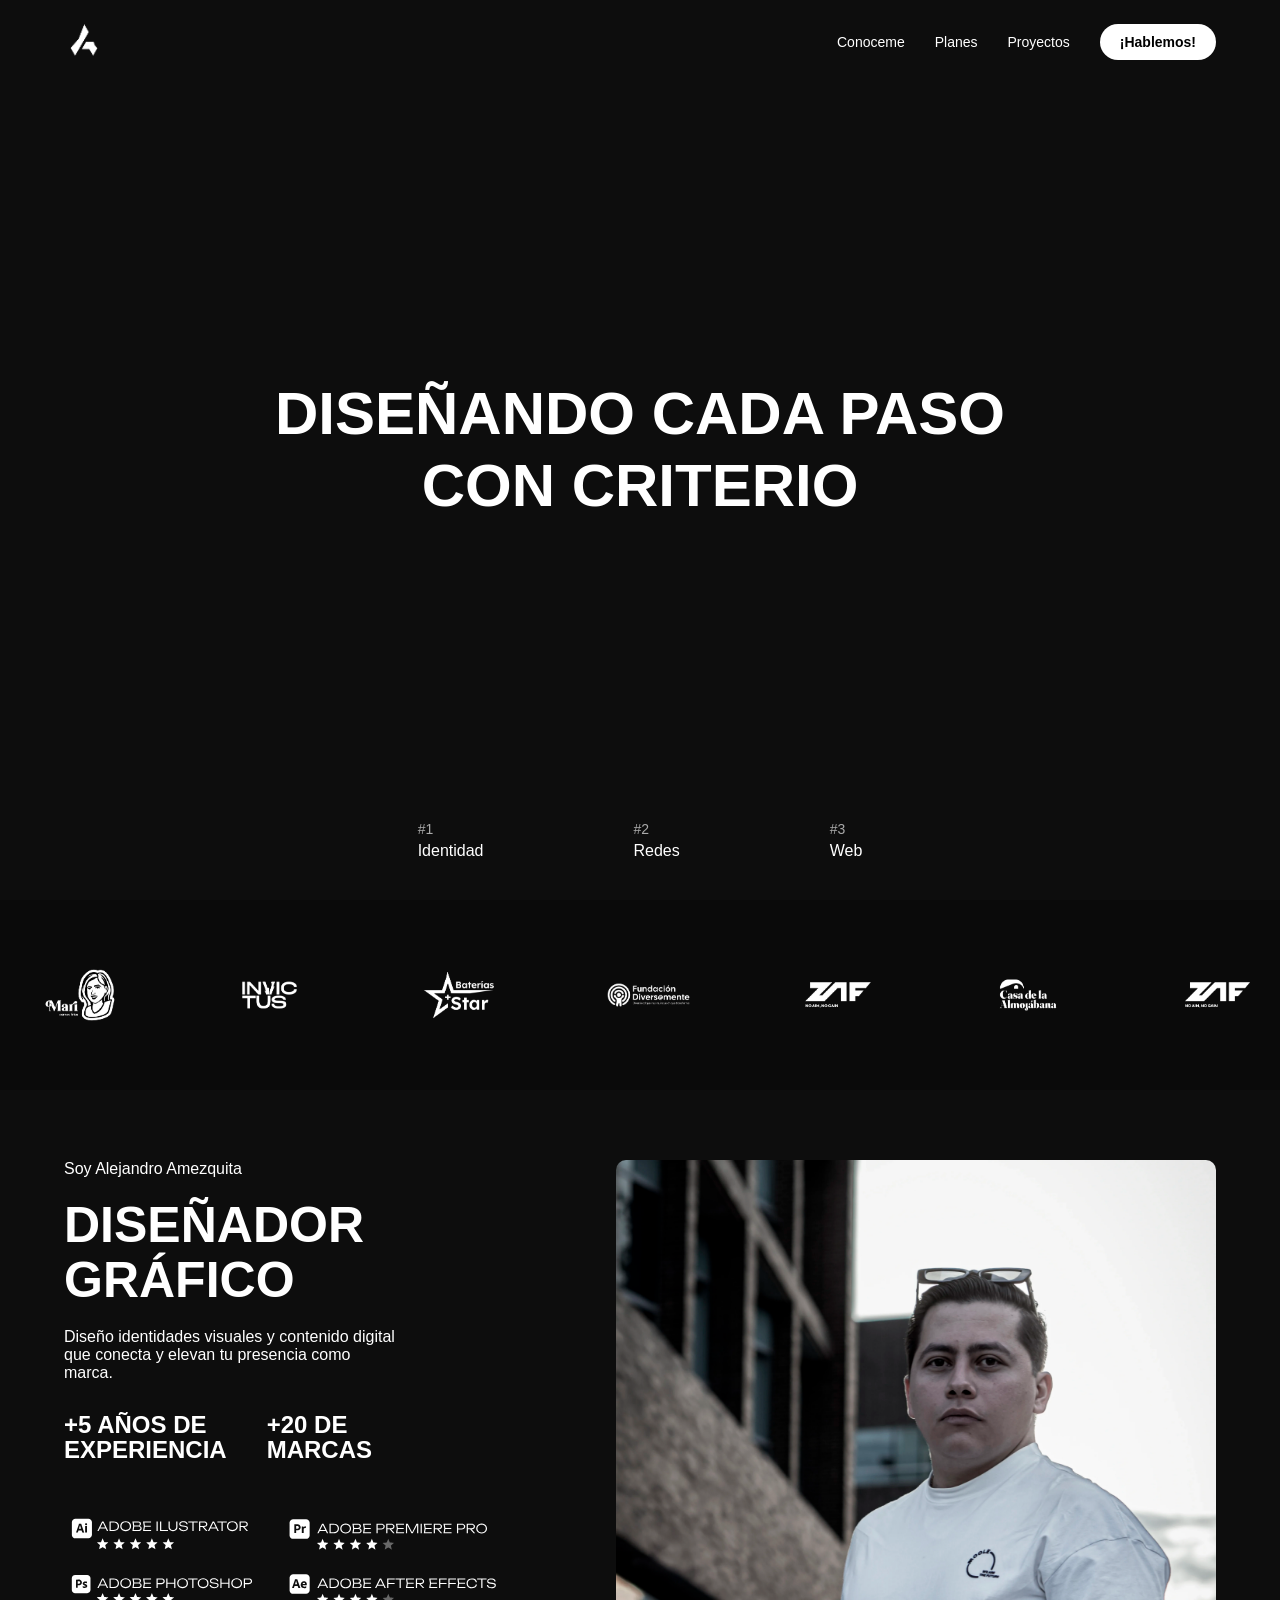
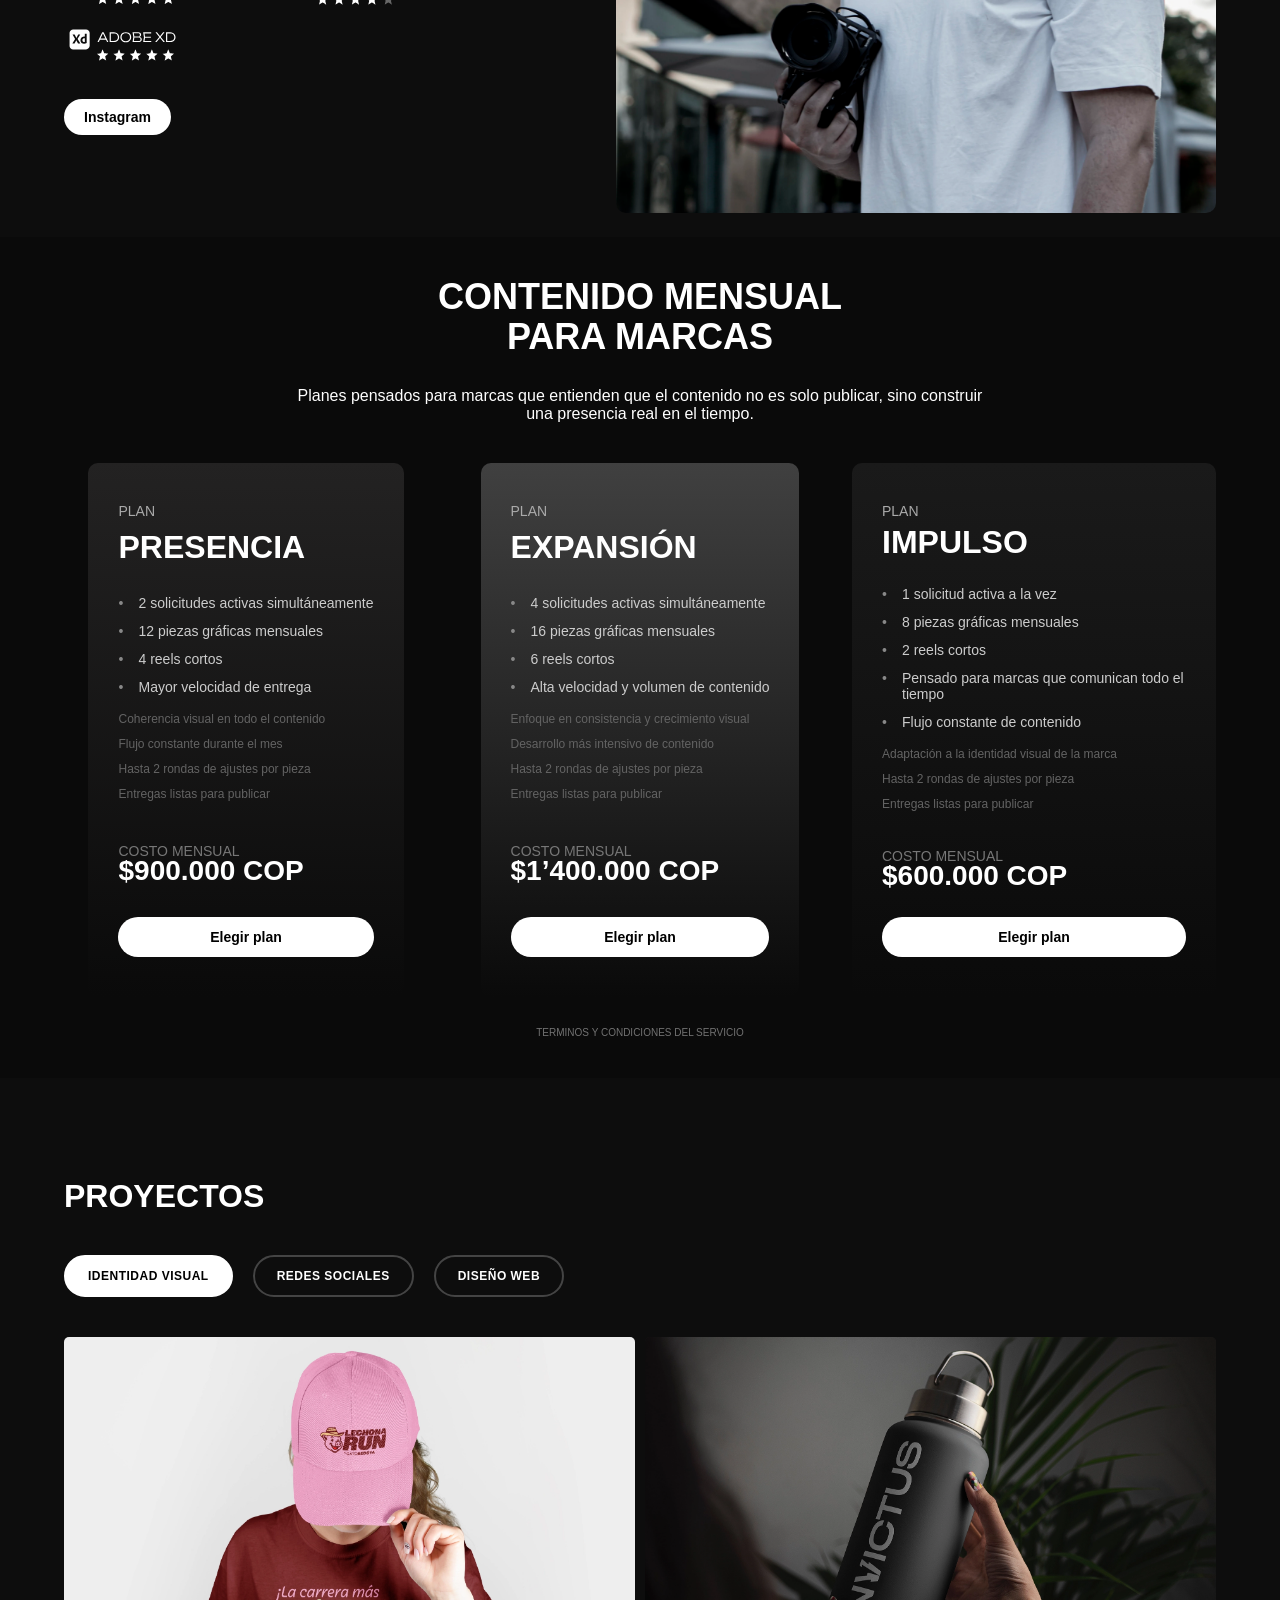
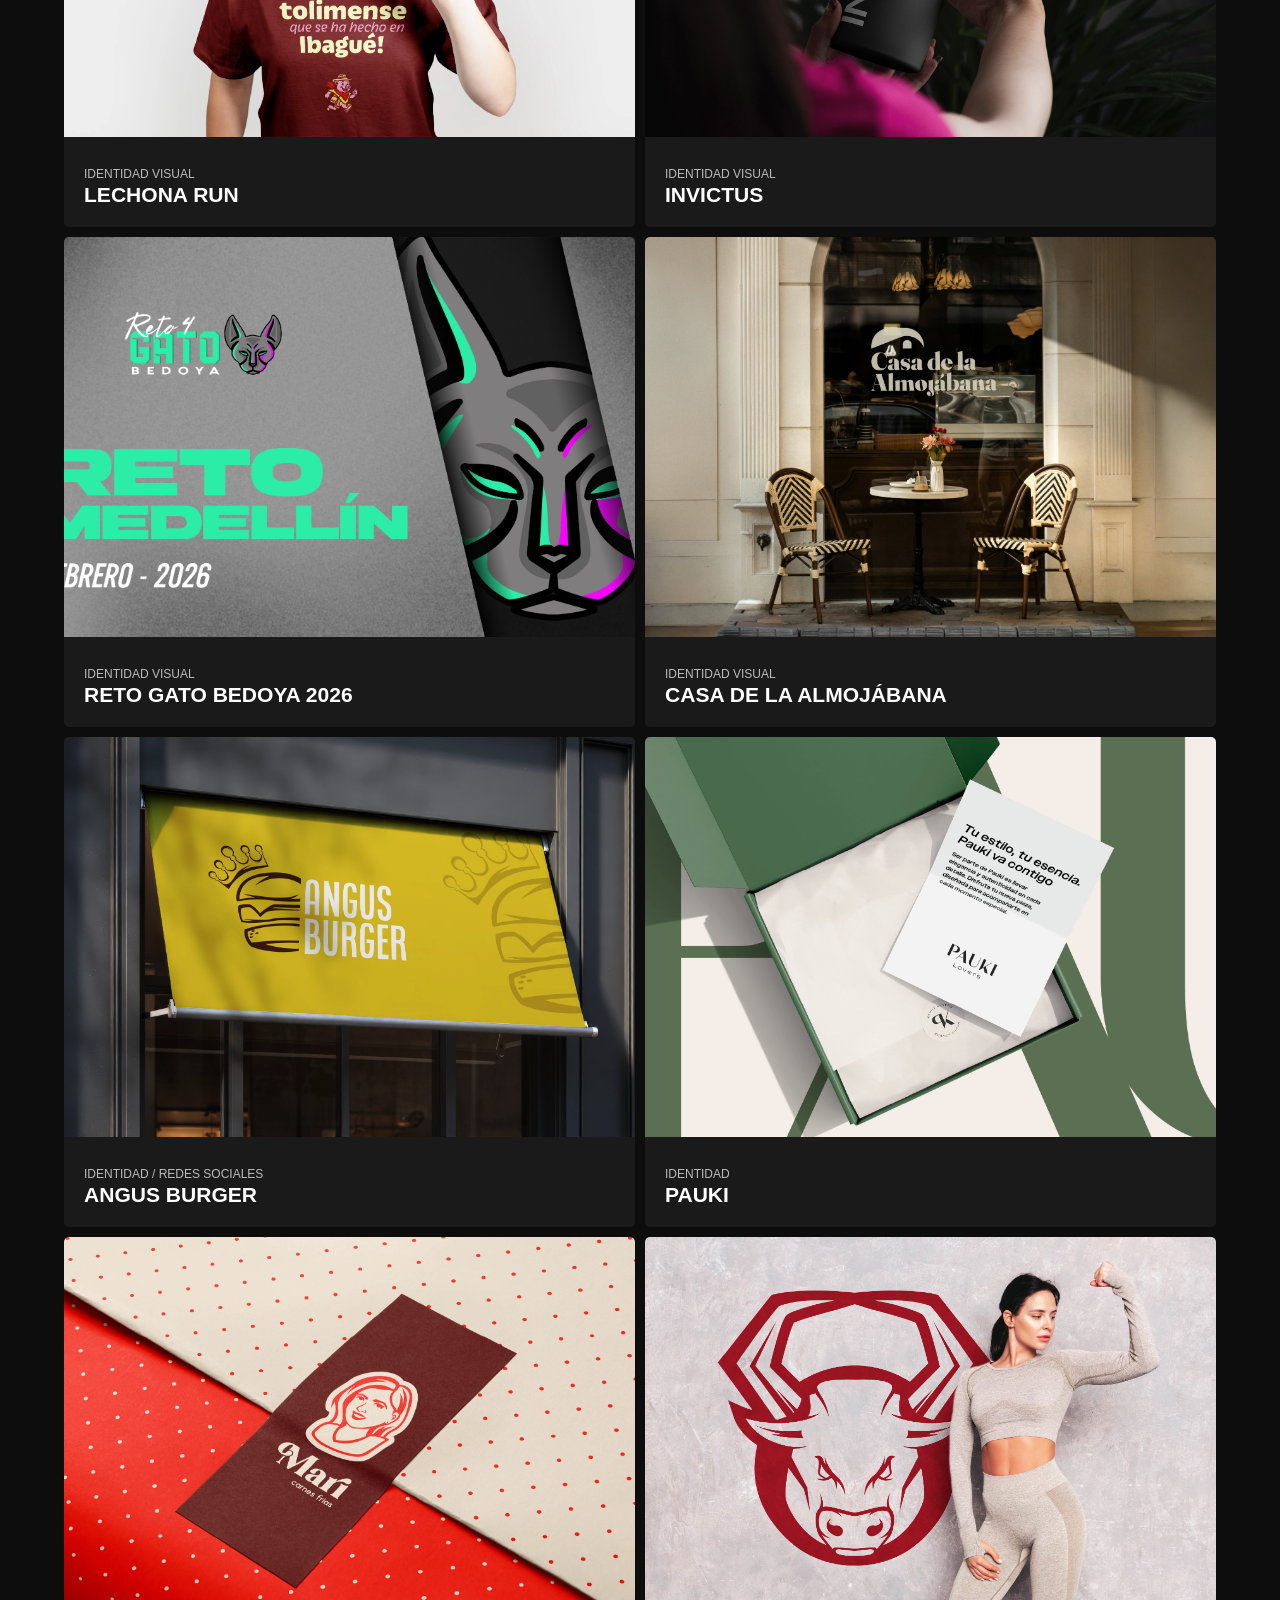
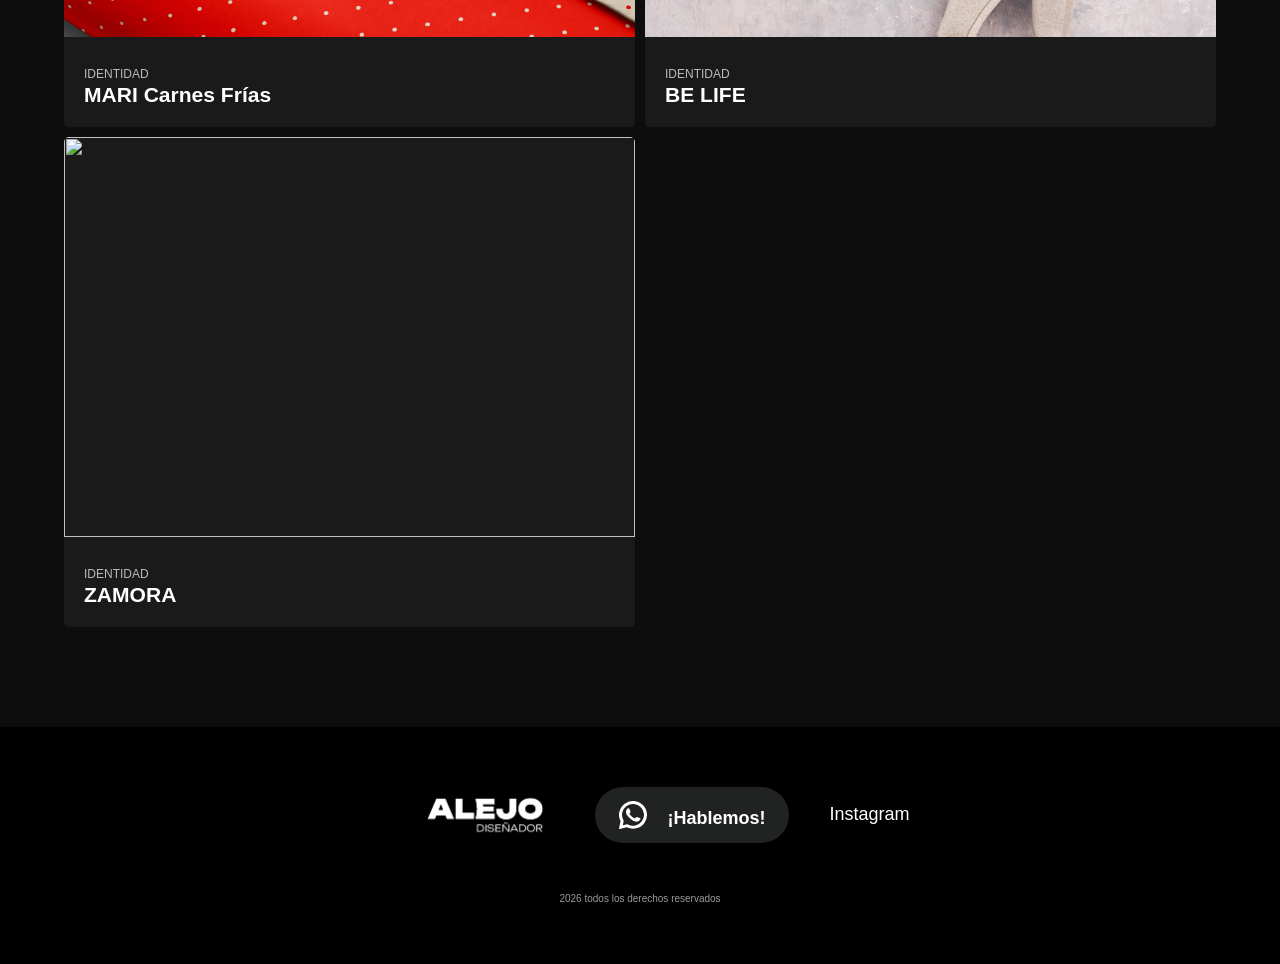
==== commit b5ac97e9: "Nuevas categorias en proeyctos" ====
--- a/index.html
+++ b/index.html
@@ -226,8 +226,198 @@
 
 
 
-
-<section id="proyectos" class="projects">
+<section class="projects" id="proyectos">
+  <div class="container">
+
+    <h2 class="projects-title">PROYECTOS</h2>
+
+    <!-- BOTONES -->
+    <div class="project-tabs">
+      <button data-tab="branding" class="active">IDENTIDAD VISUAL</button>
+      <button data-tab="social">REDES SOCIALES</button>
+      <button data-tab="web">DISEÑO WEB</button>
+    </div>
+
+    <!-- CONTENIDO -->
+    <div class="projects-content">
+
+      <div class="tab-content active" id="branding">
+        <div class="grid" class="projects-grid">
+
+          <!-- proyectos de identidad de marca  -->
+
+        <a href="proyectos/lechonarun.html">
+        <div class="card">
+          <img src="assets/proyectos/04_proyecto/01_portada.webp" alt="">
+          <div class="card-info">
+            <span>IDENTIDAD VISUAL</span>
+            <h3>LECHONA RUN</h3>
+          </div>
+        </div>
+      </a>
+
+
+       <a href="proyectos/invictus.html">
+        <div class="card">
+          <img src="assets/proyectos/01_proyecto/01_portada.webp" alt="">
+          <div class="card-info">
+            <span>IDENTIDAD VISUAL</span>
+            <h3>INVICTUS</h3>
+          </div>
+        </div>
+      </a>
+
+
+      <a href="proyectos/reto.html">
+        <div class="card">
+          <img src="assets/proyectos/07_proyecto/01_portada.webp" alt="">
+          <div class="card-info">
+            <span>IDENTIDAD VISUAL</span>
+            <h3>RETO GATO BEDOYA 2026</h3>
+          </div>
+        </div>
+      </a>
+
+      <a href="proyectos/casadelaalmojabana.html">
+        <div class="card">
+          <img src="assets/proyectos/02_proyecto/01_portada.webp" alt="">
+          <div class="card-info">
+            <span>IDENTIDAD VISUAL</span>
+            <h3>CASA DE LA ALMOJÁBANA</h3>
+          </div>
+        </div>
+      </a>
+
+      <a href="proyectos/angus.html">
+        <div class="card">
+          <img src="assets/proyectos/03_proyecto/01_portada.webp" alt="">
+          <div class="card-info">
+            <span>IDENTIDAD / REDES SOCIALES</span>
+            <h3>ANGUS BURGER</h3>
+          </div>
+        </div>
+      </a>     
+
+
+      <a href="proyectos/pauki.html">
+        <div class="card">
+          <img src="assets/proyectos/05_proyecto/01_portada.webp" alt="">
+          <div class="card-info">
+            <span>IDENTIDAD</span>
+            <h3>PAUKI</h3>
+          </div>
+        </div>
+      </a>
+
+      <a href="proyectos/mari.html">
+        <div class="card">
+          <img src="assets/proyectos/06_proyecto/01_portada.webp" alt="">
+          <div class="card-info">
+            <span>IDENTIDAD</span>
+            <h3>MARI Carnes Frías</h3>
+          </div>
+        </div>
+      </a>
+
+      
+
+      <a href="proyectos/belife.html">
+        <div class="card">
+          <img src="assets/proyectos/08_proyecto/01_portada.webp" alt="">
+          <div class="card-info">
+            <span>IDENTIDAD</span>
+            <h3>BE LIFE</h3>
+          </div>
+        </div>
+      </a>
+
+      <a href="proyectos/zamora.html">
+        <div class="card">
+          <img src="assets/proyectos/09_proyecto/01_portada.webp" alt="">
+          <div class="card-info">
+            <span>IDENTIDAD</span>
+            <h3>ZAMORA</h3>
+          </div>
+        </div>
+      </a>
+
+
+
+
+        </div>
+      </div>
+
+      <div class="tab-content" id="social">
+        <div class="grid" class="projects-grid">
+
+          <!-- proyectos de Redes sociales -->
+
+
+
+        <a href="proyectos/gato.html">
+        <div class="card">
+          <img src="assets/proyectos/010_proyecto/01_portada.webp" alt="">
+          <div class="card-info">
+            <span>REDES SOCIALES</span>
+            <h3>GATO BEDOYA</h3>
+          </div>
+        </div>
+      </a>
+
+
+        <a href="proyectos/angus.html">
+        <div class="card">
+          <img src="assets/proyectos/03_proyecto/01_portada.webp" alt="">
+          <div class="card-info">
+            <span>IDENTIDAD / REDES SOCIALES</span>
+            <h3>ANGUS BURGER</h3>
+          </div>
+        </div>
+      </a>
+
+      <a href="proyectos/empanadeando.html">
+        <div class="card">
+          <img src="assets/proyectos/011_proyecto/01_portada.webp" alt="">
+          <div class="card-info">
+            <span>REDES / MENÚ</span>
+            <h3>EMPANADEANDO</h3>
+          </div>
+        </div>
+      </a>
+
+        
+
+
+
+
+
+
+        </div>
+      </div>
+
+      <div class="tab-content" id="web">
+        <div class="grid" class="projects-grid">
+
+          <!-- proyectos de Diseño Web -->
+
+         
+
+
+
+
+
+        </div>
+      </div>
+
+    </div>
+
+  </div>
+</section>
+
+
+<!-- proyectos lista todos 
+
+<section  class="projects">
   <div class="container">
     <h2>PROYECTOS</h2>
 
@@ -362,6 +552,9 @@
   </div>
 </section>
 
+
+
+-->
 
 
 <footer class="footer">
@@ -395,5 +588,37 @@
   });
 </script>
 
+
+
+
+
+
+
+
+<script>
+document.addEventListener("DOMContentLoaded", function () {
+
+  const buttons = document.querySelectorAll(".project-tabs button");
+  const tabs = document.querySelectorAll(".tab-content");
+
+  buttons.forEach(button => {
+    button.addEventListener("click", () => {
+
+      buttons.forEach(btn => btn.classList.remove("active"));
+      tabs.forEach(tab => tab.classList.remove("active"));
+
+      button.classList.add("active");
+      document.getElementById(button.dataset.tab).classList.add("active");
+
+    });
+  });
+
+});
+</script>
+
+
+
+
+
 </body>
 </html>
--- a/css/styles.css
+++ b/css/styles.css
@@ -540,7 +540,6 @@
 }
 
 
-
 }
 
 
@@ -598,6 +597,63 @@
 .card-info h3 {
   margin-top: 0px;
 }
+
+
+
+
+/* PROYECTOS PRUEBA */
+
+
+.tab-content {
+  display: none;
+}
+
+.tab-content.active {
+  display: block;
+}
+
+
+
+.project-tabs {
+  display: flex;
+  gap: 20px;
+  margin: 40px 0;
+  flex-wrap: wrap;
+}
+
+/* botón base */
+.project-tabs button {
+  padding: 12px 22px;
+  border-radius: 30px;
+  background: transparent;
+  border: 2px solid #444;
+  color: #fff;
+  font-size: 12px;
+  font-weight: 800;
+  cursor: pointer;
+  transition: all 0.3s ease;
+  letter-spacing: 0.5px;
+}
+
+/* hover */
+.project-tabs button:hover {  
+  border-color: #fff;
+  color: #fff;
+}
+
+/* activo */
+.project-tabs button.active {
+  background: #fff;
+  color: #000;
+  border-color: #fff;
+}
+
+ 
+
+
+
+
+
 
 
 
